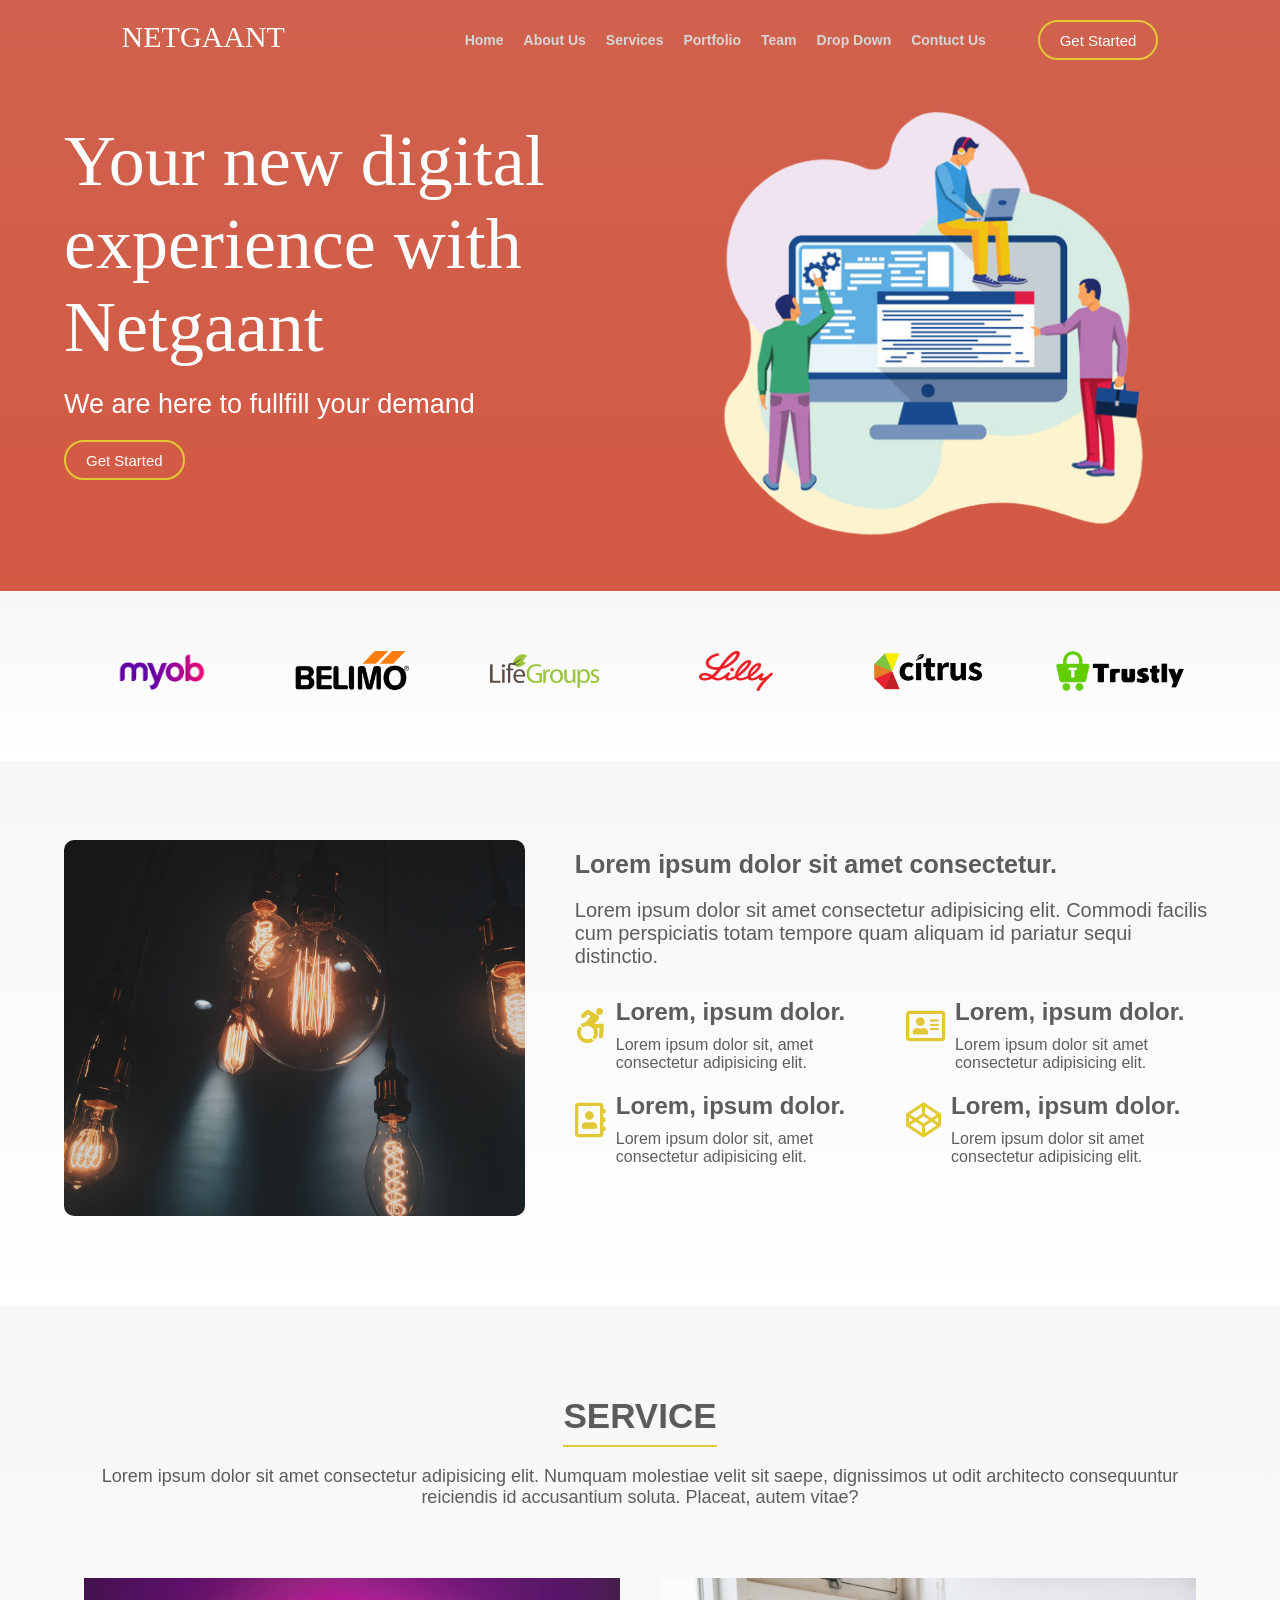
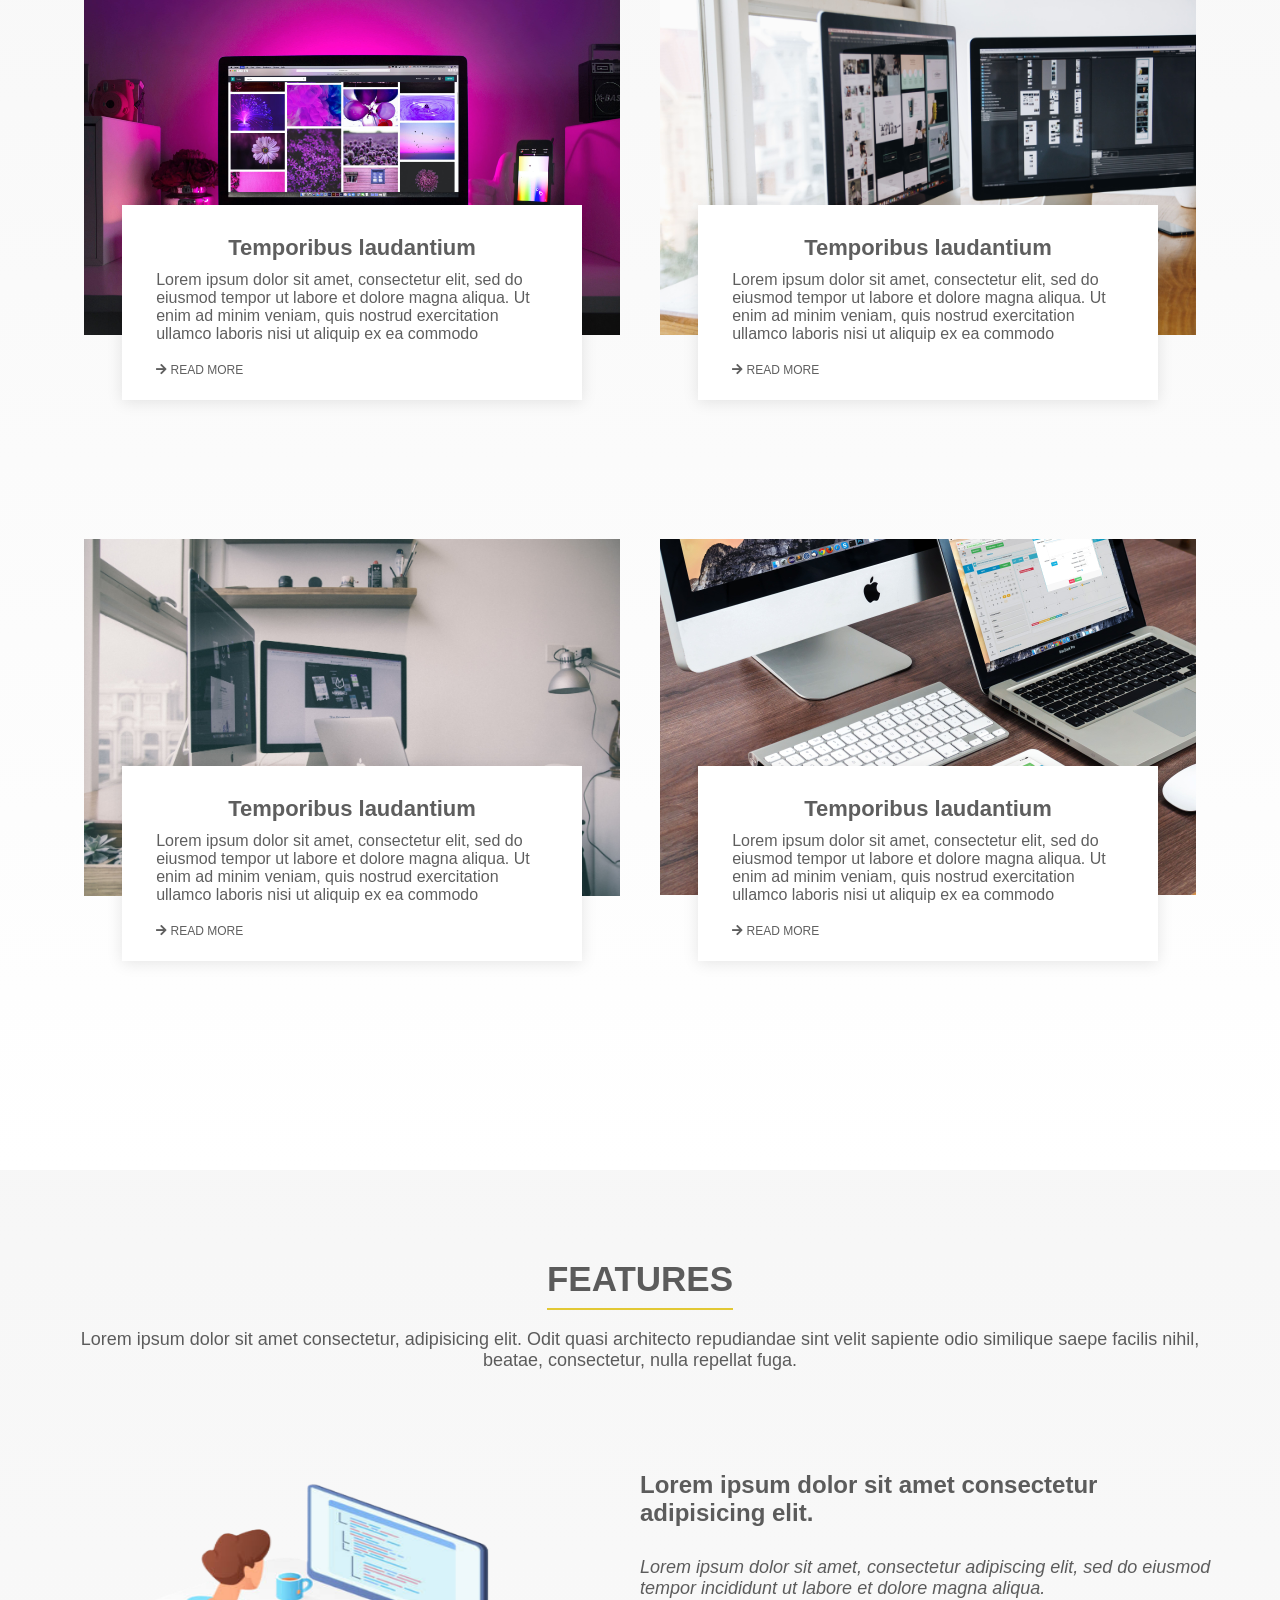
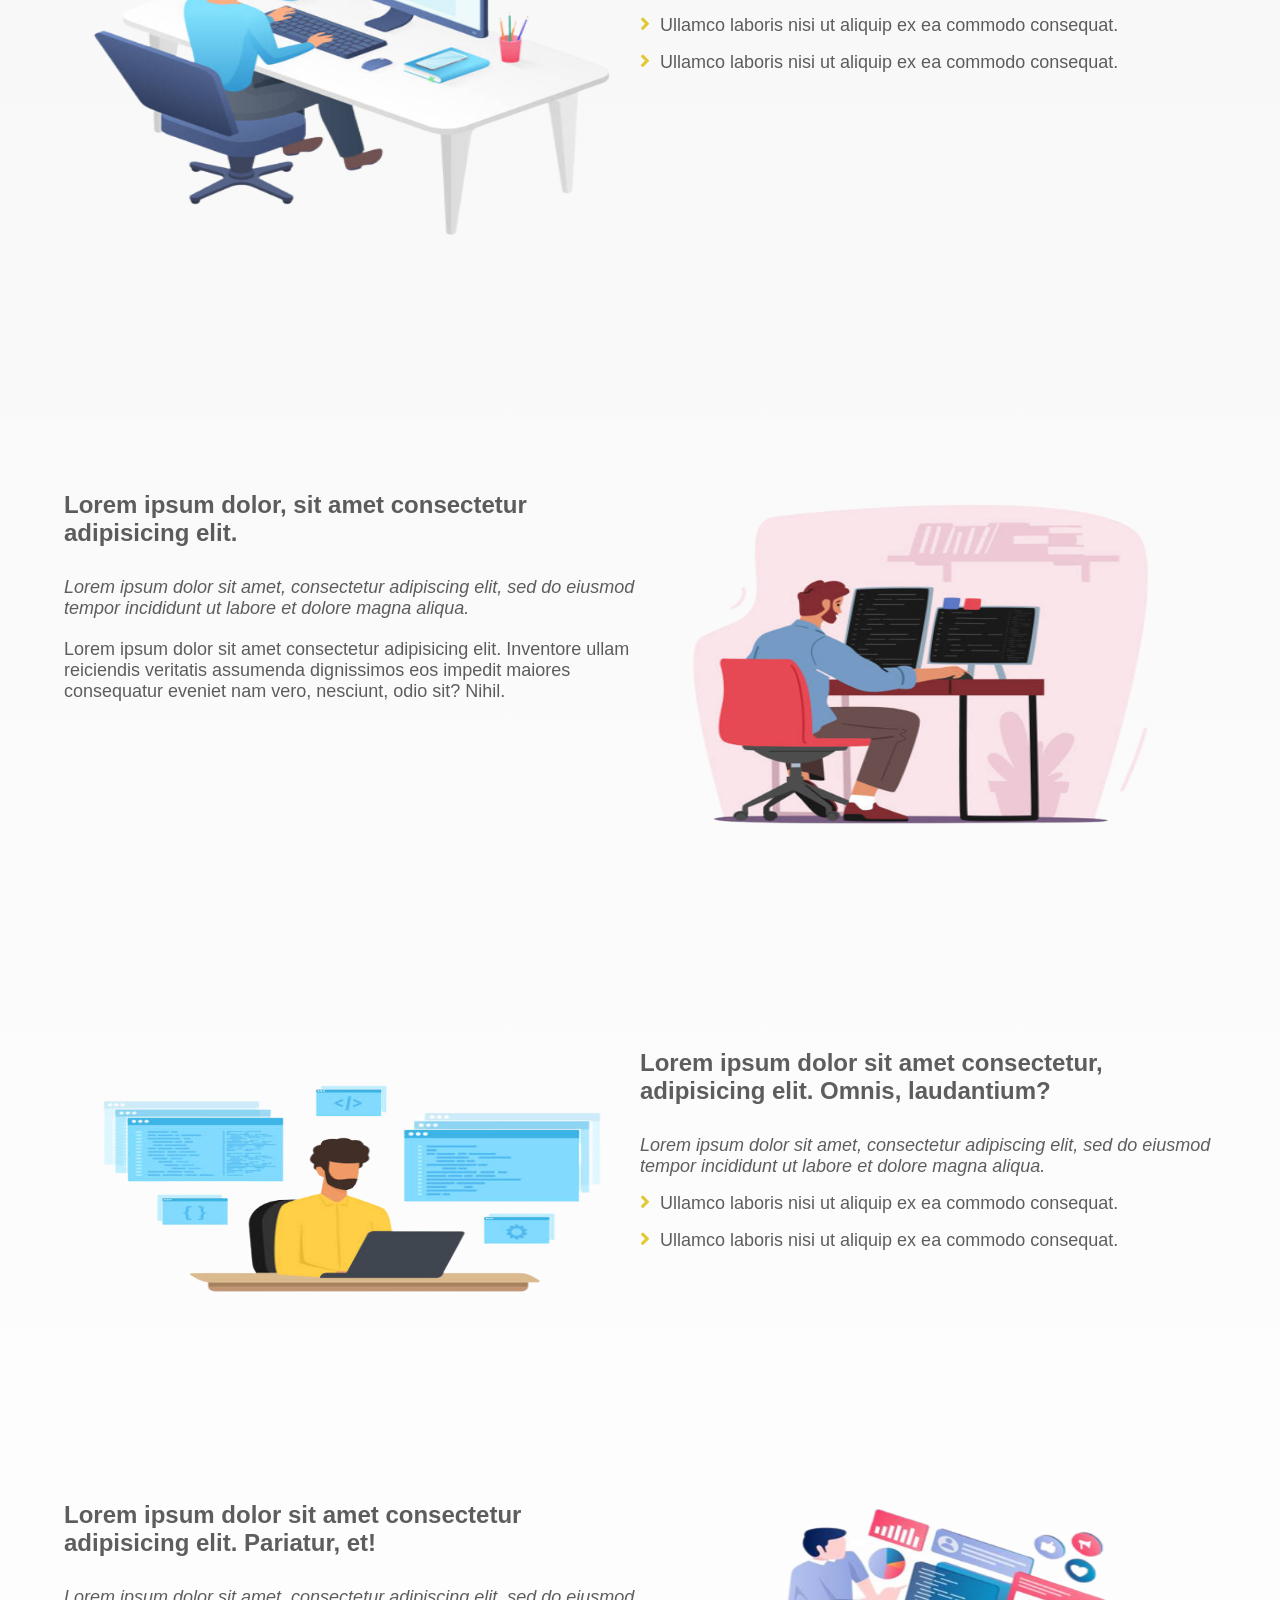
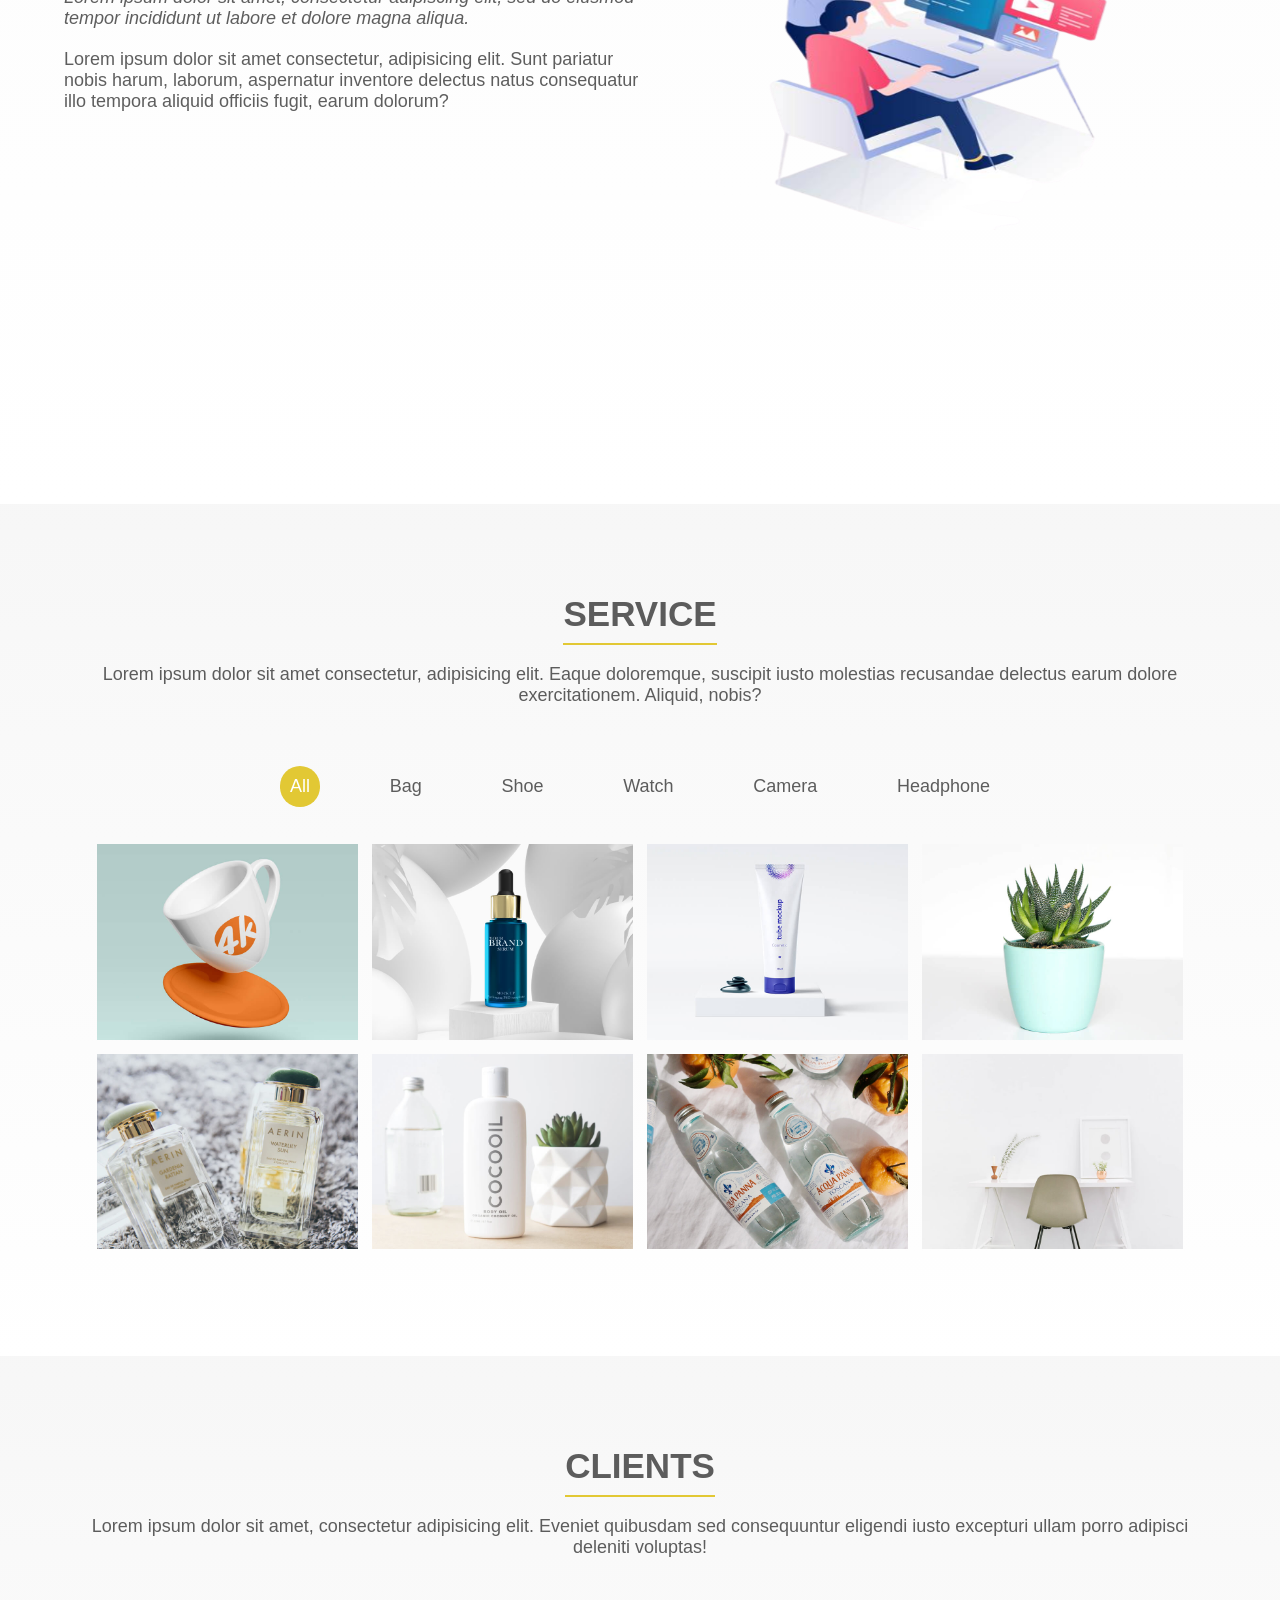
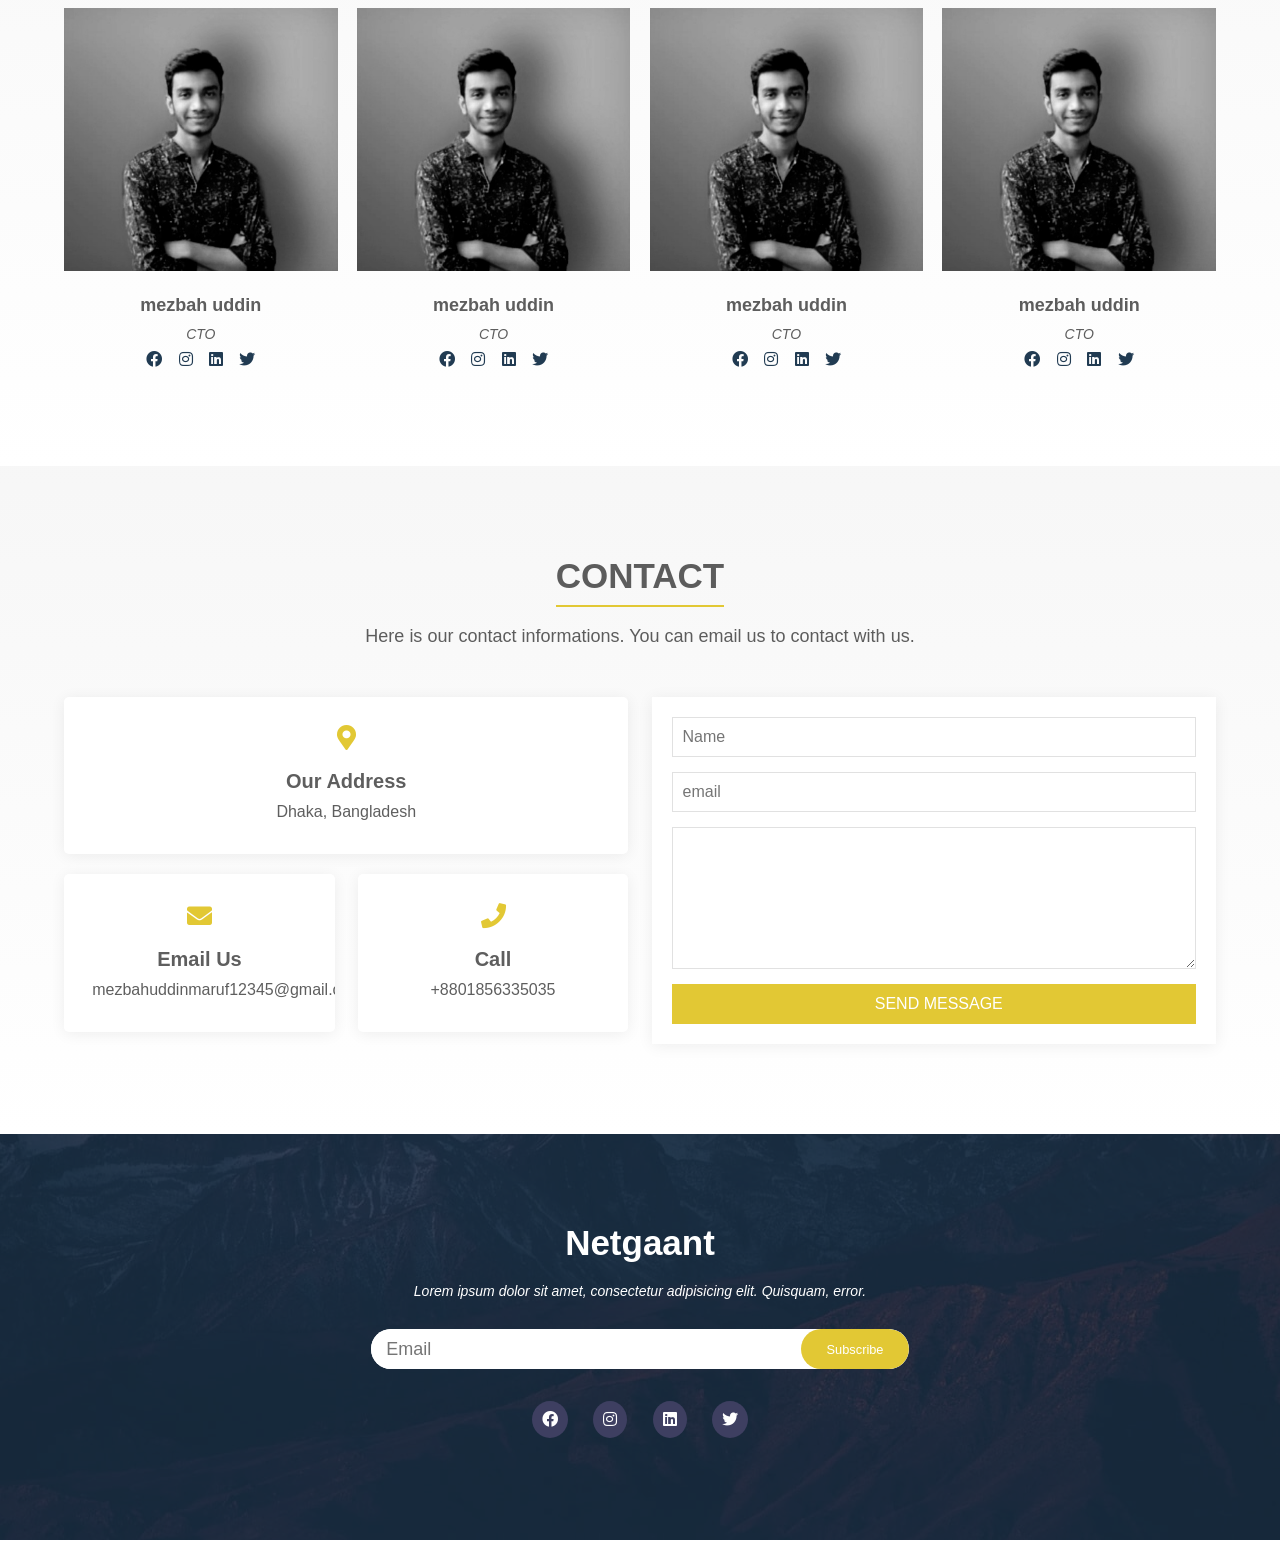
==== home.html @ e4c05e37 "Add files via upload" ====
<!DOCTYPE html>
<html lang="en">
<head>
    <meta charset="UTF-8">
    <meta http-equiv="X-UA-Compatible" content="IE=edge">
    <meta name="viewport" content="width=device-width, initial-scale=1.0">
    <title>Green Gallery</title>
    <link rel="shortcut icon" href="img/favicon.jpg" type="image/x-icon">
    <link rel="stylesheet" href="style.css">
    <link rel="stylesheet" href="css/fontowesome/all.min.css">
    <link rel="stylesheet" href="aos/aos.css">
</head>
<body>
    <!-- scroll top -->
    <a href="#header_section">
        <div class="scroll_top">
            <i class="fas fa-arrow-up"></i>
        </div>
    </a>




    <!-- header section  -->
    <section class="header_section" id="header_section">


            <!-- navbar -->
    <div class="navbar" id="navbar" data-aos="fade-down">
        <div class="logo_box">
            <span class="logo">NETGAANT</span>
        </div>
        <div class="menu_box">
            <ul class="menu">
                <li class="menu_item"> <a class="item_a" href="#header_section">Home </a> </li>
                <li class="menu_item"> <a class="item_a" href="#explain_section">About Us </a> </li>
                <li class="menu_item"> <a class="item_a" href="#service_section">Services </a> </li>
                <li class="menu_item"> <a class="item_a" href="#portfolio_section">Portfolio </a> </li>
                <li class="menu_item"> <a class="item_a" href="#team_section">Team </a> </li>
                <li class="menu_item"> <a class="item_a" href="#">Drop Down </a> </li>
                <li class="menu_item"> <a class="item_a" href="#contact_section">Contuct Us </a> </li>
            </ul>
        </div>
        <div class="button_box">
            <button class="menu_button" type="submit">
                <span>Get Started</span>
            </button>
        </div>
        <div class="toggle_btn">
            <i class="fas fa-align-justify"></i>
        </div>
    </div>  

    <!-- toggle model -->
    <div class="toggle_model">
        <div class="toggle_cross"><i class="fas fa-times"></i></div>
        <div class="toggle_box">
            <ul class="toggle_menu">
                <li class="menu_item"> <a href="#header_section">Home </a> </li>
                <li class="menu_item"> <a href="#explain_section">About Us </a> </li>
                <li class="menu_item"> <a href="#service_section">Services </a> </li>
                <li class="menu_item"> <a href="#features_section">Portfolio </a> </li>
                <li class="menu_item"> <a href="#team_section">Team </a> </li>
                <li class="menu_item"> <a href="#">Drop Down </a> </li>
                <li class="menu_item"> <a href="#contact_section">Contuct Us </a> </li>
                <li class="menu_item">
                    <div class="button_box">
                    <button class="menu_button" type="submit">
                        <span>Get Started</span>
                    </button>
                </li>
                
            </ul>
        </div>
    </div>

        
        
        
        <div class="media_header_img header_child">
            <img src="img/hero-img.png" alt="hero-img" class="header_img">
        </div>
        <div class="header_1st header_child"  data-aos="fade-up-right">
            <div class="main_header">
                <span>Your new digital experience with Netgaant</span>
            </div>
            <div class="header_title">
                <span>We are here to fullfill your demand</span>
            </div>
            <button class="menu_button" type="submit">
                <span>Get Started</span>
            </button>
        </div>
        <div class="header_2nd header_child" data-aos="zoom-in-left">
            <img src="img/hero-img.png" alt="hero-img" class="header_2nd_img">
        </div>
    </section>

    <!-- company section -->
    <section class="company_list" id="company_list">
        <div class="company">
            <img src="img/clients/client-1.png" alt="company">
        </div>
        <div class="company">
            <img src="img/clients/client-2.png" alt="company">
        </div>
        <div class="company">
            <img src="img/clients/client-3.png" alt="company">
        </div>
        <div class="company">
            <img src="img/clients/client-4.png" alt="company">
        </div>
        <div class="company">
            <img src="img/clients/client-5.png" alt="company">
        </div>
        <div class="company">
            <img src="img/clients/client-6.png" alt="company">
        </div>
    </section>

    <!-- explainetion section -->
    <section class="explain_section" id="explain_section">
        <div class="explain_1st" data-aos="fade-up-right">
            <div class="explain_img">
            </div>
        </div>
        <div class="explain_2nd" data-aos="fade-up-left">
                <div>
                    <p class="header">Lorem ipsum dolor sit amet consectetur.</p>
                    <p class="title">Lorem ipsum dolor sit amet consectetur adipisicing elit. Commodi facilis cum perspiciatis totam tempore quam aliquam id pariatur sequi distinctio.</p>
                </div>
                <div>
                    <div class="explain_box">
                        <div class="explain_box_list">
                            <div class="explain_icon"><i class="fab fa-accessible-icon"></i></div>
                            <div>
                                <h2>Lorem, ipsum dolor.</h2>
                                <span>Lorem ipsum dolor sit, amet consectetur adipisicing elit.</span>
                            </div>
                        </div>
                        <div class="explain_box_list">
                            <div class="explain_icon"><i class="far fa-address-card"></i></div>
                            <div>
                                <h2>Lorem, ipsum dolor.</h2>
                                <span>Lorem ipsum dolor sit amet consectetur adipisicing elit.</span>
                            </div>
                        </div>
                        <div class="explain_box_list">
                            <div class="explain_icon"><i class="far fa-address-book"></i></div>
                            <div>
                                <h2>Lorem, ipsum dolor.</h2>
                                <span>Lorem ipsum dolor sit, amet consectetur adipisicing elit.</span>
                            </div>
                        </div>
                        <div class="explain_box_list">
                            <div class="explain_icon"><i class="fab fa-codepen"></i></div>
                            <div>
                                <h2>Lorem, ipsum dolor.</h2>
                                <span>Lorem ipsum dolor sit amet consectetur adipisicing elit.</span>
                            </div>
                        </div>
                    </div>
                </div>
        </div>
    </section>

    <!-- service -->
    <section class="service_section" id="service_section">
        <div class="service_description" data-aos="fade-up">
            <p class="service_header"><span class="s">SERVICE</span></p>
            <p class="service_sub_title">Lorem ipsum dolor sit amet consectetur adipisicing elit. Numquam molestiae velit sit saepe, dignissimos ut odit architecto consequuntur reiciendis id accusantium soluta. Placeat, autem vitae?</p>
        </div>
        <div class="service_boxes">
                <div class="service_box animation_left" data-aos="fade-up">
                    <figure>
                        <img src="img/services-1.jpg" alt="">
                    </figure>
                    <div class="sub_box">
                        <p class="sub_box_header">Temporibus laudantium</p>
                        <p class="sub_box_title">Lorem ipsum dolor sit amet, consectetur elit, sed do eiusmod tempor ut labore et dolore magna aliqua. Ut enim ad minim veniam, quis nostrud exercitation ullamco laboris nisi ut aliquip ex ea commodo</p>
                        <a href="#" class="read_more"> <i class="fas fa-arrow-right"></i> READ MORE</a>
                    </div>                    
                </div>
                <div class="service_box" data-aos="fade-up">
                    <figure>
                        <img src="img/services-2.jpg" alt="">
                    </figure>
                    <div class="sub_box">
                        <p class="sub_box_header">Temporibus laudantium</p>
                        <p class="sub_box_title">Lorem ipsum dolor sit amet, consectetur elit, sed do eiusmod tempor ut labore et dolore magna aliqua. Ut enim ad minim veniam, quis nostrud exercitation ullamco laboris nisi ut aliquip ex ea commodo</p>
                        <a href="#" class="read_more"> <i class="fas fa-arrow-right"></i> READ MORE</a>
                    </div>                    
                </div>
                <div class="service_box" data-aos="fade-up">
                    <figure>
                        <img src="img/services-3.jpg" alt="">
                    </figure>
                    <div class="sub_box">
                        <p class="sub_box_header">Temporibus laudantium</p>
                        <p class="sub_box_title">Lorem ipsum dolor sit amet, consectetur elit, sed do eiusmod tempor ut labore et dolore magna aliqua. Ut enim ad minim veniam, quis nostrud exercitation ullamco laboris nisi ut aliquip ex ea commodo</p>
                        <a href="#" class="read_more"> <i class="fas fa-arrow-right"></i> READ MORE</a>
                    </div>                    
                </div>
                <div class="service_box" data-aos="fade-up">
                    <figure>
                        <img src="img/services-4.jpg" alt="">
                    </figure>
                    <div class="sub_box">
                        <p class="sub_box_header">Temporibus laudantium</p>
                        <p class="sub_box_title">Lorem ipsum dolor sit amet, consectetur elit, sed do eiusmod tempor ut labore et dolore magna aliqua. Ut enim ad minim veniam, quis nostrud exercitation ullamco laboris nisi ut aliquip ex ea commodo</p>
                        <a href="#" class="read_more"> <i class="fas fa-arrow-right"></i> READ MORE</a>
                    </div>                    
                </div>
        </div>
    </section>

    <!-- Features section -->
    <section class="features_section" id="features_section" >
        <div class="features_description" data-aos="fade-up">
            <p class="features_header"><span class="s">FEATURES</span></p>
            <p class="features_sub_title">Lorem ipsum dolor sit amet consectetur, adipisicing elit. Odit quasi architecto repudiandae sint velit sapiente odio similique saepe facilis nihil, beatae, consectetur, nulla repellat fuga.</p>
        </div>

        <div class="features_box fb1" data-aos="zoom-in-up">
            <div class="media_feature_img">
                <img src="img/features-3.jpg" alt="">
            </div>
            <div class="feature_img">
                <img src="img/features-1.jpg" alt="">
            </div>
            <div class="feature_description">
                <h2 class="header">Lorem ipsum dolor sit amet consectetur adipisicing elit.
                </h2>
                <i class="italic">Lorem ipsum dolor sit amet, consectetur adipiscing elit, sed do eiusmod tempor incididunt ut labore et dolore magna aliqua.</i>
                <ul>
                    <li> <i class="fas fa-angle-right"></i> Ullamco laboris nisi ut aliquip ex ea commodo consequat.
                    </li>
                    <li> <i class="fas fa-angle-right"></i> Ullamco laboris nisi ut aliquip ex ea commodo consequat.
                    </li>
                </ul>
            </div>
        </div>
        <div class="features_box fb2" data-aos="zoom-in-up">
            <div class="media_feature_img">
                <img src="img/features-2.jpg" alt="">
            </div>
            <div class="feature_description">
                <h2 class="header">Lorem ipsum dolor, sit amet consectetur adipisicing elit.
                </h2>
                <i class="italic">Lorem ipsum dolor sit amet, consectetur adipiscing elit, sed do eiusmod tempor incididunt ut labore et dolore magna aliqua.</i>
                <p>Lorem ipsum dolor sit amet consectetur adipisicing elit. Inventore ullam reiciendis veritatis assumenda dignissimos eos impedit maiores consequatur eveniet nam vero, nesciunt, odio sit? Nihil.</p>
            </div>
            <div class="feature_img">
                <img src="img/features-2.jpg" alt="">
            </div>
        </div>
        <div class="features_box fb1" data-aos="zoom-in-up">
            <div class="media_feature_img">
                <img src="img/features-3.jpg" alt="">
            </div>
            <div class="feature_img">
                <img src="img/features-3.jpg" alt="">
            </div>
            <div class="feature_description">
                <h2 class="header">Lorem ipsum dolor sit amet consectetur, adipisicing elit. Omnis, laudantium?
                </h2>
                <i class="italic">Lorem ipsum dolor sit amet, consectetur adipiscing elit, sed do eiusmod tempor incididunt ut labore et dolore magna aliqua.</i>
                <ul>
                    <li> <i class="fas fa-angle-right"></i> Ullamco laboris nisi ut aliquip ex ea commodo consequat.
                    </li>
                    <li> <i class="fas fa-angle-right"></i> Ullamco laboris nisi ut aliquip ex ea commodo consequat.
                    </li>
                </ul>
            </div>
        </div>
        <div class="features_box fb2" data-aos="zoom-in-up">
            <div class="media_feature_img">
                <img src="img/features-4.jpg" alt="">
            </div>
            <div class="feature_description">
                <h2 class="header">Lorem ipsum dolor sit amet consectetur adipisicing elit. Pariatur, et!
                </h2>
                <i class="italic">Lorem ipsum dolor sit amet, consectetur adipiscing elit, sed do eiusmod tempor incididunt ut labore et dolore magna aliqua.</i>
                <p>Lorem ipsum dolor sit amet consectetur, adipisicing elit. Sunt pariatur nobis harum, laborum, aspernatur inventore delectus natus consequatur illo tempora aliquid officiis fugit, earum dolorum?
                </p>
            </div>
            <div class="feature_img">
                <img src="img/features-4.jpg" alt="">
            </div>
        </div>

    </section>

<section class="portfolio_section"  id="portfolio_section">

    <div class="portfolio_description" data-aos="zoom-out-up">
        <p class="portfolio_header"><span class="s">SERVICE</span></p>
        <p class="portfolio_sub_title">Lorem ipsum dolor sit amet consectetur, adipisicing elit. Eaque doloremque, suscipit iusto molestias recusandae delectus earum dolore exercitationem. Aliquid, nobis?</p>
    </div>
        <!-- gellary -->
        <div class="wrapper">
            <!-- filter Items -->
            <nav>
              <div class="items">
                <span class="item active" data-name="all">All</span>
                <span class="item" data-name="bag">Bag</span>
                <span class="item" data-name="shoe">Shoe</span>
                <span class="item" data-name="watch">Watch</span>
                <span class="item" data-name="camera">Camera</span>
                <span class="item" data-name="headphone">Headphone</span>
              </div>
            </nav>
            <!-- filter Images -->
            <div class="gallery">
              <div class="image" data-aos="fade-up" data-name="bag"><span><img src="img/portfolio/portfolio-1.jpg" alt=""></span></div>
              <div class="image" data-aos="fade-up" data-name="headphone"><span><img src="img/portfolio/portfolio-2.jpg" alt=""></span></div>
              <div class="image" data-aos="fade-up" data-name="camera"><span><img src="img/portfolio/portfolio-3.jpg" alt=""></span></div>
              <div class="image" data-aos="fade-up" data-name="shoe"><span><img src="img/portfolio/portfolio-4.jpg" alt=""></span></div>
              <div class="image" data-aos="fade-up" data-name="headphone"><span><img src="img/portfolio/portfolio-5.jpg" alt=""></span></div>
              <div class="image" data-aos="fade-up" data-name="watch"><span><img src="img/portfolio/portfolio-6.jpg" alt=""></span></div>
              <div class="image" data-aos="fade-up" data-name="shoe"><span><img src="img/portfolio/portfolio-7.jpg" alt=""></span></div>
              <div class="image" data-aos="fade-up" data-name="camera"><span><img src="img/portfolio/portfolio-8.jpg" alt=""></span></div>
            </div>
          </div>
          <!--img preview box -->
          <div class="preview-box">
            <div class="details">
              <span class="title">Image Category: <p></p></span>
              <span class="icon fas fa-times"></span>
            </div>
            <div class="image-box"><img src="" alt=""></div>
          </div>
          <div class="shadow"></div>
    
</section>

<!-- clint section -->
<section class="team_section" id="team_section">
    <div class="team_description" data-aos="fade-up">
        <p class="team_header"><span class="s">CLIENTS</span></p>
        <p class="team_sub_title">Lorem ipsum dolor sit amet, consectetur adipisicing elit. Eveniet quibusdam sed consequuntur eligendi iusto excepturi ullam porro adipisci deleniti voluptas!</p>
    </div>

    <div class="team_box">
        <div class="team" data-aos="fade-up">
            <div class="team_img">
                <img src="img/team/team-1.jpg" alt="">
            </div>
            <div class="team_details">
                <p class="team_name"><b>mezbah uddin</b></p>
                <p class="team_post">CTO</p>
                <div class="team_iconbox">
                    <span class="team_icons"><a href="http://"><i class="fab fa-facebook"></i></a></span>
                    <span class="team_icons"><a href="http://"><i class="fab fa-instagram"></i></a></span>
                    <span class="team_icons"><a href="http://"><i class="fab fa-linkedin"></i></a></span>
                    <span class="team_icons"><a href="http://"><i class="fab fa-twitter"></i></a></span>
                </div>
            </div>
        </div>
        <div class="team" data-aos="fade-up">
            <div class="team_img">
                <img src="img/team/team-1.jpg" alt="">
            </div>
            <div class="team_details">
                <p class="team_name"><b>mezbah uddin</b></p>
                <p class="team_post">CTO</p>
                <div class="team_iconbox">
                    <span class="team_icons"><a href="http://"><i class="fab fa-facebook"></i></a></span>
                    <span class="team_icons"><a href="http://"><i class="fab fa-instagram"></i></a></span>
                    <span class="team_icons"><a href="http://"><i class="fab fa-linkedin"></i></a></span>
                    <span class="team_icons"><a href="http://"><i class="fab fa-twitter"></i></a></span>
                </div>
            </div>
        </div>
        <div class="team" data-aos="fade-up">
            <div class="team_img">
                <img src="img/team/team-1.jpg" alt="">
            </div>
            <div class="team_details">
                <p class="team_name"><b>mezbah uddin</b></p>
                <p class="team_post">CTO</p>
                <div class="team_iconbox">
                    <span class="team_icons"><a href="http://"><i class="fab fa-facebook"></i></a></span>
                    <span class="team_icons"><a href="http://"><i class="fab fa-instagram"></i></a></span>
                    <span class="team_icons"><a href="http://"><i class="fab fa-linkedin"></i></a></span>
                    <span class="team_icons"><a href="http://"><i class="fab fa-twitter"></i></a></span>
                </div>
            </div>
        </div>
        <div class="team" data-aos="fade-up">
            <div class="team_img">
                <img src="img/team/team-1.jpg" alt="">
            </div>
            <div class="team_details">
                <p class="team_name"><b>mezbah uddin</b></p>
                <p class="team_post">CTO</p>
                <div class="team_iconbox">
                    <span class="team_icons"><a href="http://"><i class="fab fa-facebook"></i></a></span>
                    <span class="team_icons"><a href="http://"><i class="fab fa-instagram"></i></a></span>
                    <span class="team_icons"><a href="http://"><i class="fab fa-linkedin"></i></a></span>
                    <span class="team_icons"><a href="http://"><i class="fab fa-twitter"></i></a></span>
                </div>
            </div>
        </div>
    </div>

</section>


<!-- contact section -->
<section class="contact_section" id="contact_section">
    <div class="contact_description" data-aos="fade-up">
        <p class="contact_header"><span class="s">CONTACT</span></p>
        <p class="contact_sub_title">Here is our contact informations. You can email us to contact with us.</p>
    </div>

    <div class="contact_details" data-aos="fade-up">
        <div class="contact_information_box">
            <div class="box_1st box">
                <i class="box_icon fas fa-map-marker-alt"></i>
                <h3>Our Address</h3>
                <p>Dhaka, Bangladesh</p>
            </div>
            <div class="boxes_2nd">
                <div class="box box_of_2nd">
                    <i class="box_icon fas fa-envelope"></i>
                    <h3>Email Us</h3>
                    <p>mezbahuddinmaruf12345@gmail.com</p>

                </div>
                <div class="box box_of_2nd">
                    <i class="box_icon fas fa-phone"></i>
                    <h3>Call</h3>
                    <p>+8801856335035</p>
                </div>
            </div>
        </div>

        <!-- form -->
        <div class="contact_form_box">
           <form action="" method="post">
            <div class="input_name input">
                <!-- <i class="fa fa-user"></i> -->
                <input type="text" name="name" id="name" placeholder="Name">
            </div>
            <div class="input_email input">
                <!-- <i class="fa fa-envelope"></i> -->
                <input type="email" name="email" id="email" placeholder="email">
            </div>
            <div class="input_name input">
                <!-- <i class="fa fa-pen"></i> -->
                <textarea name="message" id="massage" cols="30" rows="7"></textarea>
            </div>
            <div class="input_submit input">
                <input type="submit" class="submit" value="SEND MESSAGE">
            </div>
           </form>
        </div>
    </div>

</section>

<!-- footer section -->
<section class="footer_section">
<div class="footer_gap footer_child"></div>
<div class="footer_description footer_child">
    
    <h1 class="footer_header">Netgaant</h1>
    <p class="sub_header"><i>Lorem ipsum dolor sit amet, consectetur adipisicing elit. Quisquam, error.</i></p>
    <div class="subscription_box">
            <input type="email" class="email" name="" id="" placeholder="Email">
            <input type="submit" class="subscribe" value="Subscribe">
    </div>
    <div class="iconbox">
        <span class="icons"><a href="http://"><i class="fab fa-facebook"></i></a></span>
        <span class="icons"><a href="http://"><i class="fab fa-instagram"></i></a></span>
        <span class="icons"><a href="http://"><i class="fab fa-linkedin"></i></a></span>
        <span class="icons"><a href="http://"><i class="fab fa-twitter"></i></a></span>
    </div>

</div>
<div class="footer_gap footer_child"></div>

</section>


    <script src="js/script.js"></script>
    <script src="aos/aos.js"></script>
</body>
</html>
---- style.css ----
*{
    margin: 0;
    padding: 0;
    box-sizing: border-box;
    scroll-behavior: smooth;
}
body{
    font-family: sans-serif;
    
}


section{
    background: linear-gradient(rgba(216, 216, 216, 0.212), rgba(255, 255, 255, 0.123));
    padding: 0 5% 0 5%;
    overflow: hidden;
}
button{
  cursor: pointer;
}

/* scroll top */
.scroll_top{
    background-color: hsl(208, 43%, 23%);
    border-radius: 50px;
    display: inline-block;
    height: 30px;
    width: 30px;
    color: white;
    text-align: center;
    padding: 5px;
    position: fixed;
    bottom: 3%;
    right: 3%;
    display: none;
    z-index: 3444;
}
.scroll_top.show{
    display: block;
}


ul li{
    list-style: none;
}

/* navbar */

.navbar{
    background-color: #cd422900;
    height: 80px;
    width: 100%;
    color: #fff;
    display: flex;
    flex-wrap: wrap;
    padding: 0 5% 0 5%;
    overflow: hidden;
    z-index: 1000;
    flex-wrap: wrap;
    justify-content: space-between;
    transition-duration: 0.5s;
    
}

/* .navbar.fixed{
    width: 100%;
    position: fixed;
    top: 0;
    left: 0;
    background-color: #cb6755;
    transition-duration: 0.5s;
} */


.navbar .logo_box{
    text-align: left;
    padding: 20px 0px;
    font-size: 30px;
    font-family: fantasy;

}
.menu_box{
    margin-left: auto;
}
.menu{
    display: flex;
    flex-wrap: wrap;
    list-style: none;
    margin-top: 30px;
    
}

.menu .menu_item .item_a{
    color: rgb(214, 214, 214);
    text-decoration: none;
    margin-left: 20px;
    line-height: 20px;
    cursor: pointer;
    padding-bottom: 3px;
    position: relative;
    font-size: 14px;
    font-weight: 600;
}

.menu .menu_item .item_a::before{
    content: "";
    position: absolute;
    bottom: 0;
    left: 0;
    width: 0;
    height: 100%;
     
    border-bottom: 2px solid white;

}

.menu .menu_item .item_a:hover::before{
    width: 100%;
    height: 100%;
    transition: all .3s ease;
}

.button_box{
    margin-left: 5%;
    padding-top: 20px;
}

.menu_button{
    border: 2px solid #e2c834;
    background-color: rgba(255, 255, 255, 0);
    color: white;
    border-radius: 50px;
    font-size: 15px;
    height: 40px;
    padding: 10px 20px 10px 20px;
    position: relative;
    overflow: hidden;
    transition-duration: 0.5s;
}

.toggle_btn{
  display: none;
}
.toggle_model{
  display: none;
}

/* animation of menu button */
.menu_button::before{
    content: "";
    position: absolute;
    top: 0;
    left: 50%;
    height: 100%;
    width: 0;
    background-color: #e2c8345d;
    z-index: 5;
    transition-duration: 0.5s;
}
/* animation of menu button */
.menu_button::after{
    content: "";
    position: absolute;
    bottom: 0;
    right: 50%;
    height: 100%;
    width: 0;
    background-color: #e2c8345d;
    z-index: 5;
    transition-duration: 0.5s;
}

/* hover animation of menu button */
.menu_button:hover::before,
.menu_button:hover::after
{
    width: 100%;
    transition: all 1s ease;
    z-index: 5;
    
}
.menu_button span{
    z-index: 5;
}


/* /header section */
.header_section{
    width: 100%;
    background-color:#cd4229;
    display: flex;
    flex-wrap: wrap;
}

.header_section .header_1st{
    height: 100%;
    width: 50%;
    padding-bottom: 20px;
}
.header_section .header_2nd{
    height: 100%;
    width: 50%;
    display: flex;
    justify-content: center;
}
.header_section .header_2nd img{
  width: 80%;
  margin-bottom: 50px;
  position:relative;
  -webkit-animation:glide 1.5s ease-in-out alternate infinite;
}

@-webkit-keyframes glide  {
  from {
     left:0px;
     top:0px;
  }
  
  to {
     left:0px;
     top:20px;
  }

}




.header_section .media_header_img{
  display: none;
}

.header_1st:first-child{
    margin-top: 14%;
}
.header_1st:nth-child(2){
    margin-top: 30px;
}
.header_1st button{
    margin-top: 20px;
}

.header_1st .main_header{
    margin-top: 5%;
    font-size: 450%;
    color: white;
    font-family: 'Times New Roman', Times, serif;
    font-weight: 100;
    margin: 40px 0 20px 0;

}
.header_1st .header_title{
    font-size: 27px;
    color: white;
    font-weight: 500;

}


/* company section */
.company_list{
    display: flex;
    flex-wrap: wrap;
    padding-top: 40px;
    padding-bottom: 30px;
    width: 100%;
    
}

.company_list div{
    width: calc(100% / 6);
    text-align: center;
    height: 60px;
    display: inline-block;
    margin: 20px 0;
}

.company_list div img{
    height: 40px;
    transition: .8s ease;
    
}
.company_list div img:hover{
    transform: scale(1.2);
    transition: .8s ease;
}

/* explainetion section */
.explain_section{
    display: flex;
    flex-wrap: wrap;
    width: 100%;
    padding-top: 7%;
    padding-bottom: 7%;
}

.explain_section .explain_1st{
    /* height: 500px; */
    width: calc(200% / 5);
    max-height: 600px;
    overflow: hidden;
    margin-top: -10px;
    border-radius: 10px;
    background: url(/img/about.jpg);
    background-position-x: center;
    background-size: cover;
    background-repeat: no-repeat;
    background-position: center;
}
.explain_1st img{
    display: flex;
}

.explain_section .explain_2nd{
    height: 100%;
    width: calc(300% / 5);
    padding: 0 0 0 50px;
    color: rgba(0, 0, 0, 0.63);
    font-weight: 400;
    
}

.explain_2nd .header{
    font-size: 25px;
    font-weight: 600;
    margin-bottom: 20px;
}
.explain_2nd .header:hover{
    color: #E2C834;
}
.explain_2nd .title{
    font-size: 20px;
}

.explain_2nd .explain_box{
    display: flex;
    flex-wrap: wrap;
    margin: 30px 0 30px 0;
    justify-content: space-between;
}
.explain_2nd .explain_box_list{
    width: calc(145% / 3);
    margin-bottom: 20px;
    display: flex;
}
.explain_2nd .explain_box_list i{
    font-size: 35px;
    padding: 10px 10px 0 0px;
    color: #E2C834;

}
.explain_2nd .explain_box_list h2{
    margin-bottom: 10px;
}

.explain_2nd .explain_box_list h2:hover{
    color: #E2C834;
}



/* service section */
.service_section{
    padding-top: 7%;
    padding-bottom: 7%;
    text-align: center;
    color: rgba(0, 0, 0, 0.63);
}
.service_section .service_header .s{
    font-size: 35px;
    font-weight: 700;
    padding-bottom: 10px;
    border-bottom: 2px solid #E2C834;
}
.service_section .service_sub_title{
    padding-top: 30px;
    padding-bottom: 50px;
    font-size: 18px;
   font-weight: 300;
}



.service_section .service_boxes{
    display: flex;
    flex-wrap: wrap;
}

.service_section .service_boxes .service_box{
    height: auto;
    width: calc(100% / 2);
    padding: 20px 20px 0 20px;
    text-align: center;
    position: relative;
    display: block;
    margin-bottom: 180px;
}
.service_section .service_boxes .service_box figure{
    display: inline-block;
    overflow: hidden;
}

.service_section .service_boxes .service_box:hover img{
    transform: scale(1.2);
    transition: all .5s ease-in-out;
}

.service_section .service_boxes .service_box img{
    width: 100%;
    height: auto;
    display: block;
    transform: scale(1);
    transition: all .5s ease-in-out;
    z-index: 5;
}

.service_box .sub_box{
    background-color: white;
    width: 80%;
    box-shadow: 0px 2px 15px rgba(0, 0, 0, 0.1);
    padding: 4% 6%;
    display: inline-block;
    margin: -20%;
    border-top: 7px solid #e2c83400;
    transition: all .3s ease-in-out;
    z-index: 900;
    position: absolute;
    top: 95%;
    left: 30%;
    margin-bottom: 50px;
    


}

.service_box .sub_box:hover{
    border-top: 7px solid #E2C834;
    transition: all .3s ease-in-out;

}

.service_box .sub_box:hover .sub_box_header{
    color: #E2C834;
}

.service_box .sub_box .sub_box_header{
    font-size: 22px;
    font-weight: 600;
    margin-bottom: 10px;
    transition: all .3s ease;
}

.service_box .sub_box .sub_box_title{
    text-align: left;
    font-size: 16px;
    font-weight: 100;
}

.service_box .sub_box .read_more{
    text-align: left;
    display: block;
    color: rgba(0, 0, 0, 0.63);
    margin-top: 20px;
    text-decoration: none;
    font-size: 12px;
}



/* features section */ 
.features_section{
    text-align: center;
    padding-top: 7%;
    padding-bottom: 7%;
    color: rgba(0, 0, 0, 0.63);
}


.features_section .features_header .s{
    font-size: 35px;
    font-weight: 700;
    padding-bottom: 10px;
    border-bottom: 2px solid #E2C834;
}
.features_section .features_sub_title{
    padding-top: 30px;
    padding-bottom: 50px;
    font-size: 18px;
   font-weight: 300;
}

.features_section .features_box{
    display: flex;
    flex-wrap: wrap;
    margin-top: 40px;
    margin-bottom: 40px;
}

.features_section .features_box .feature_img{
    width: calc(100% / 2);
}

.features_section .features_box .feature_img{
  position:relative;
  -webkit-animation:glide 1.5s ease-in-out alternate infinite;
}

@-webkit-keyframes glide  {
  from {
     left:0px;
     top:0px;
  }
  
  to {
     left:0px;
     top:20px;
  }

}






.features_section .features_box .media_feature_img{
    display: none;
}

.features_section .features_box .media_feature_img img{
  position:relative;
  -webkit-animation:glide 1.5s ease-in-out alternate infinite;
}

@-webkit-keyframes glide  {
  from {
     left:0px;
     top:0px;
  }
  
  to {
     left:0px;
     top:20px;
  }

}

  



.features_section .features_box .feature_description{
    width: calc(100% / 2);
}
.features_section .features_box .feature_description .italic{
    font-size: 18px;
}
.features_section .features_box .feature_description p{
    font-size: 18px;
    margin-top: 20px;
}
.features_section .features_box img{
    height: 70%;
    width: 100%;
}

.features_section .features_box .feature_description{
    text-align: left;
}

.features_section .features_box .feature_description h2{
    margin: 10px 0 30px 0;
}
.features_section .fb1 .feature_description ul li{
    margin: 15px 0 0px 0;
    font-size: 18px;
}
.features_section .fb1 .feature_description ul li i{
    color: #E2C834;
    margin-right: 5px;
    font-size: 20px;
}

/* portfolio section */
.portfolio_section{
    padding-top: 7%;
    padding-bottom: 7%;
    text-align: center;
    color: rgba(0, 0, 0, 0.63);
}
.portfolio_section .portfolio_header .s{
    font-size: 35px;
    font-weight: 700;
    padding-bottom: 10px;
    border-bottom: 2px solid #E2C834;
}
.portfolio_section .portfolio_sub_title{
    padding-top: 30px;
    padding-bottom: 50px;
    font-size: 18px;
    font-weight: 300;
}

/* gellary */

.wrapper{
    margin: 10px auto;
    max-width: 1100px;
  }
  .wrapper nav{
    display: flex;
    flex-wrap: wrap;
    justify-content: center;
  }
  .wrapper .items{
    display: flex;
    flex-wrap: wrap;
    max-width: 720px;
    width: 100%;
    justify-content: space-between;
  }
  .items span{
    padding: 10px;
    font-size: 18px;
    font-weight: 500;
    cursor: pointer;
    color: rgba(0, 0, 0, 0.63);
    border-radius: 50px;
    /* transition: all 0.3s ease; */
  }
  .items span.active,
  .items span:hover{
    color: #fff;
    background: #e2c834;
  }
  
  .gallery{
    display: flex;
    flex-wrap: wrap;
    margin-top: 30px;
  }
  .gallery .image{
    width: calc(100% / 4);
    padding: 7px;
    transform: scale(1);

    
  }
  .gallery .image span{
    display: flex;
    flex-wrap: wrap;
    width: 100%;
    overflow: hidden;
  }
  .gallery .image img{
    width: 100%;
    vertical-align: middle;
    transition-duration: 0.5s;

  }
  .gallery .image:hover img{
    transform: scale(1.1);
    transition-duration: 0.5s;
  }
  .gallery .image.hide{
    display: none;
  }
  .gallery .image.show{
    animation: animate 0.4s ease;
  }
  @keyframes animate {
    0%{
      transform: scale(0.5);
    }
    100%{
      transform: scale(1);
    }
  }
  
  .preview-box{
    position: fixed;
    top: 50%;
    left: 50%;
    transform: translate(-50%, -50%) scale(0.9);
    background: #fff;
    max-width: 700px;
    width: 100%;
    z-index: 2000;
    opacity: 0;
    pointer-events: none;
    border-radius: 3px;
    padding: 0 5px 5px 5px;
    box-shadow: 0px 0px 15px rgba(0,0,0,0.2);
  }
  .preview-box.show{
    opacity: 1;
    pointer-events: auto;
    transform: translate(-50%, -50%) scale(1);
    transition: all 0.3s ease;
  }
  .preview-box .details{
    padding: 13px 15px 13px 10px;
    display: flex;
    flex-wrap: wrap;
    align-items: center;
    justify-content: space-between;
  }
  .details .title{
    display: flex;
    flex-wrap: wrap;
    font-size: 18px;
    font-weight: 400;
  }
  .details .title p{
    font-weight: 500;
    margin-left: 5px;
  }
  .details .icon{
    color: #007bff;
    font-style: 22px;
    cursor: pointer;
  }
  .preview-box .image-box{
    width: 100%;
    display: flex;
    flex-wrap: wrap;

  }
  .image-box img{
    width: 100%;
    border-radius: 0 0 3px 3px;
  }
  .shadow{
    position: fixed;
    left: 0;
    top: 0;
    height: 100%;
    width: 100%;
    z-index: 1001;
    display: none;
    background: rgba(0,0,0,0.4);
  }
  .shadow.show{
    display: block;
  }

  /* team section */
  .team_section{
    text-align: center;
    padding-top: 7%;
    padding-bottom: 7%;
    color: rgba(0, 0, 0, 0.63);
}

  .team_section .team_header .s{
    font-size: 35px;
    font-weight: 700;
    padding-bottom: 10px;
    border-bottom: 2px solid #E2C834;
}
.team_section .team_sub_title{
    padding-top: 30px;
    padding-bottom: 50px;
    font-size: 18px;
   font-weight: 300;
}
.team_box{
  display: flex;
  flex-wrap: wrap;
  justify-content: space-between;

}
.team_box .team{
  width: calc(95% / 4);
  display: inline-block;

}
.team_img img {
  width: 100%;
  margin-bottom: 20px;
}
.team_box .team_name{
  font-size: 18px;
}

.team_box .team_post{
  font-style: italic;
  font-size: 14px;
  margin-top: 10px;
}
.team_box .team_iconbox{
  display: flex;
  flex-wrap: wrap;
  justify-content: space-between;
  padding: 3% 30%;
}
.team_box a{
  color: #213B52;

}
.team_box a:hover{
  color: #E2C834;

}

/* Contact section */
.contact_section{
  padding-top: 7%;
  padding-bottom: 7%;
  text-align: center;
  color: rgba(0, 0, 0, 0.63);
}
.contact_section .contact_header .s{
  font-size: 35px;
  font-weight: 700;
  padding-bottom: 10px;
  border-bottom: 2px solid #E2C834;
}
.contact_section .contact_sub_title{
  padding-top: 30px;
  padding-bottom: 50px;
  font-size: 18px;
  font-weight: 300;
}

.contact_details{
  display: flex;
  flex-wrap: wrap;
  justify-content: space-between;

}

.contact_information_box{
  width: calc(98% / 2);
}
.contact_information_box .boxes_2nd{
  display: flex;
  flex-wrap: wrap;
  justify-content: space-between;
}
.contact_information_box .box_1st{
  width: 100%;
  margin:0 0 20px 0;
  box-shadow: 0px 2px 15px rgba(0, 0, 0, 0.1);
}
.contact_information_box .box{
  border-radius: 5px;
  background-color: rgb(255, 255, 255);
  padding: 5%;
  box-shadow: 0px 2px 15px rgba(0, 0, 0, 0.068);
}
.contact_information_box .box i{
  font-size: 25px;
  color: #E2C834;
  margin-bottom: 20px;

}
.contact_information_box .box h3{
  font-size: 20px;
  margin-bottom: 10px;
}
.contact_information_box .box p{
  font-size: 16px;
  margin-bottom: 5px;
}
.contact_information_box .box_of_2nd{
  width: 48%;
  display:inline-block;
  overflow: hidden;
}

.contact_form_box{
  box-shadow: 0px 2px 15px rgba(0, 0, 0, 0.068);
  padding: 20px;
  background-color: #fff;

}

.contact_section .contact_form_box{
  width: calc(98% / 2);
}

.contact_form_box .input{
  width: 100%;
  display: flex;
  flex-wrap: wrap;
  margin-bottom: 15px;
  
 
}

.contact_form_box .input i{
  padding: 15px;
  font-size: 20px;
  border-radius: 5px 0 0 5x;
  background-color: #0303031c;

}
.contact_form_box .input input{
  width: 100%;
  height: 40px;
  border: 1px solid rgba(0, 0, 0, 0.116);
  padding-left: 10px;
  font-size: 16px;


}
.contact_form_box .input textarea{
  width: 100%;
  border: 1px solid rgba(0, 0, 0, 0.116);
  padding-left: 10px;
  font-size: 18px;
  text-align: left;
}
 input:focus{
  border-color: blue!important;
}
.contact_form_box .input_submit{
  margin-bottom: 0!important; 
}
  
.contact_form_box .input_submit .submit{
  margin-bottom: 0!important;
  display: inline!important;
  background-color: #E2C834;
  color: #fff!important;
  border: none!important;
}
.contact_form_box .input_submit .submit:hover{
  background-color: #e2c834c2;
}

/* footer section */
.footer_section{
  padding-top: 7%;
  padding-bottom: 7%;
  text-align: center;
  color: rgba(0, 0, 0, 0.63);
  display: flex;
  flex-wrap: wrap;
  justify-content: space-between;
  background: url(/img/footer-bg.jpg) center center no-repeat;
  position: relative;
  color: #fff;
  
}
.footer_section::before {
  content: "";
  position: absolute;
  left: 0;
  right: 0;
  top: 0;
  bottom: 0;
  background: rgba(26, 46, 64, 0.842);
}
.footer_section .footer_description{
  width: calc(140% / 3);
  z-index: 5;
}
.footer_section .footer_description h1{
  font-size: 35px;
  margin-bottom: 20px;
}
.footer_section .footer_description p{
  font-size: 14px;
  font-weight: 500;
}
.subscription_box{
  width: 100%;
  display: flex;
  border-radius: 50px;
  text-align: center;
  background-color: #fff;
  overflow: hidden;
  justify-content: space-between;
  height: 40px;
  margin-top: 30px;
}
.subscription_box .email{
  border: none;
  width: 80%;
  padding-left: 15px;
  font-size: 18px;
}
.subscription_box .subscribe{
  border: none;
  border-radius: 50px;
  color: #fff;
  background-color: #E2C834;
  width: 20%;
  font-size: 80%;
}

.footer_section .iconbox{
  margin-top: 20px;
  display: flex;
  flex-wrap: wrap;
  justify-content: space-between;
  padding: 4% 30%;
}
.footer_section a{
  color: #ffffff;
  padding: 10px;
  background-color: rgb(62, 63, 97);
  border-radius: 50%;
  height: 40px;
  width: 40px;

}
.footer_section a:hover{
  background-color: #E2C834;
}





@media (max-width: 1000px) {
  .menu_box{
    display: none;
}
  .navbar .button_box{
    display: none;
  }
  .toggle_btn{
    display: inline-block;
    font-size: 30px;
    margin-top: 20px;
    transition: 0.3s;

  }
  .toggle_btn:hover{
    color: #E2C834;
    cursor: pointer;
    transition: 0.3s;
  }
  .toggle_model{
    background-color: rgba(0, 0, 0, 0.692);
    position: relative;
    align-items: center;
    margin: 0;
    height: 100%;
    position: fixed;
    top: 0;
    width: 100%;
    overflow-y: hidden;
    z-index: 3000;
    display: none;
    text-decoration: 0.4s;

  }
  .toggle_model.toggle_clicked{
    display: block;
  }
  .toggle_box{
    width: 95%;
    height: 90%;
    background-color: #fff;
    margin: 50px 2.5% 40px 2.5%;
    padding: 10px;
    border-radius: 5px;

  }
  .toggle_menu{
    width: 90%;
    list-style: none;
    margin-top: 30px;
    
  }

  .toggle_menu .menu_item {
    display: block;

  }

  .toggle_menu .menu_item a{
    color: rgb(0, 0, 0);
    text-decoration: none;
    margin-left: 20px;
    line-height: 30px;
    cursor: pointer;
    padding-bottom: 3px;
    display: block;
    position: relative;
  }
  .toggle_menu .menu_item a:hover{
    color: #E2C834;
  }
  

  .button_box{
    margin: 0;
  }
  .button_box button{
    color: rgba(0, 0, 0, 0.616);
    background-color: #E2C834;
    width: 100%;
    margin: 0 20px 20px 20px;
  }
  .button_box button:hover{
    color: #000;
  }
  .toggle_cross{
    color: rgb(255, 255, 255);
    position: absolute;
    top: 3%;
    right: 5%;
  }
  .toggle_cross:hover{
    color: #E2C834;
    cursor: pointer;
    transition: 0.3s;
  }


  .header_section .header_1st{
    height: 100%;
    width: calc(100% / 1);
    display: block;
    margin-bottom: 30px;
    font-size: 70%;
  }
  .header_section .header_2nd{
    display: none;
  }

  .header_section .media_header_img{
    width: calc(100% / 1);
    display: block;
    text-align: center;
  }
  .header_section .media_header_img img{
    width: calc(100% / 1.4);
  }

  .company_list div{
    width: calc(100% / 3);
  }
 
  .gallery .image{
    width: calc(100% / 3);
  } 
  .contact_information_box{
    width: calc(100% / 1);
  }
  .contact_section .contact_form_box{
    width: calc(100% / 1);
    margin-top: 30px;
  }

  

}




  
  @media (max-width: 1200px) {
    .explain_section .explain_1st{
      height: 360px;
      width: calc(100% / 1);
      margin-bottom: 40px;
  
    }
    .explain_section .explain_2nd{
      width: calc(100% / 1);
      padding-left: 0;
   }
  }
  @media (max-width: 1196px) {
    .header_1st .main_header{
      margin-top: 15%;
      font-size: 380%;
      color: white;
      font-weight: 1000;
    }
    .explain_section .explain_1st{
      height: 360px;
      width: calc(100% / 1);
      margin-bottom: 40px;
  
    }
    .explain_section .explain_2nd{
      width: calc(100% / 1);
      padding-left: 0;
   }
  }
  @media (min-width: 1001px) {
    .toggle_btn{
      display: none;
  
    }
  }
  @media (max-width: 1000px) {
    .service_section .service_boxes .service_box{
      width: calc(100% / 1);
  }
  }
  @media (max-width: 1000px) {
    .team_box .team{
      width: calc(95% / 2);
      margin-bottom: 20px;
    }
    .footer_section .footer_description{
      width: calc(100% / 1);
    }
  }
  @media (max-width: 800px) {
    .gallery .image{
      width: calc(100% / 2);
    }
  }
  @media (max-width: 1000px) {
    .features_section .features_box .feature_img{
      display: none;
  }
    .features_section .features_box .media_feature_img{
      width: calc(100% / 1);
      display: block;

  }
    .features_section .features_box .feature_description{
      width: calc(100% / 1);
      margin-bottom: 80px;
      margin-top: -50px;
  }
    .company_list div{
      width: calc(100% / 2);
    }
    .explain_2nd .explain_box_list{
      width: calc(99% / 1);
      margin-bottom: 20px;
      display: flex;
  }

    .wrapper nav .items{
      max-width: 600px;
    }
    nav .items span{
      padding: 7px 15px;
    }
  }
  @media (max-width: 600px) {
    .wrapper{
      margin: 30px auto;
    }
    .wrapper nav .items{
      flex-wrap: wrap;
      justify-content: center;
    }
    nav .items span{
      margin: 5px;
    }
    .gallery .image{
      width: 100%;
    }
  }
  
  @media (max-width: 500px) {
    .team_box .team{
      width: calc(100% / 1);
      margin-bottom: 20px;
    }
    .contact_information_box .box_of_2nd{
      width: calc(100% / 1);
      margin-top: 20px;
    
    }
  }
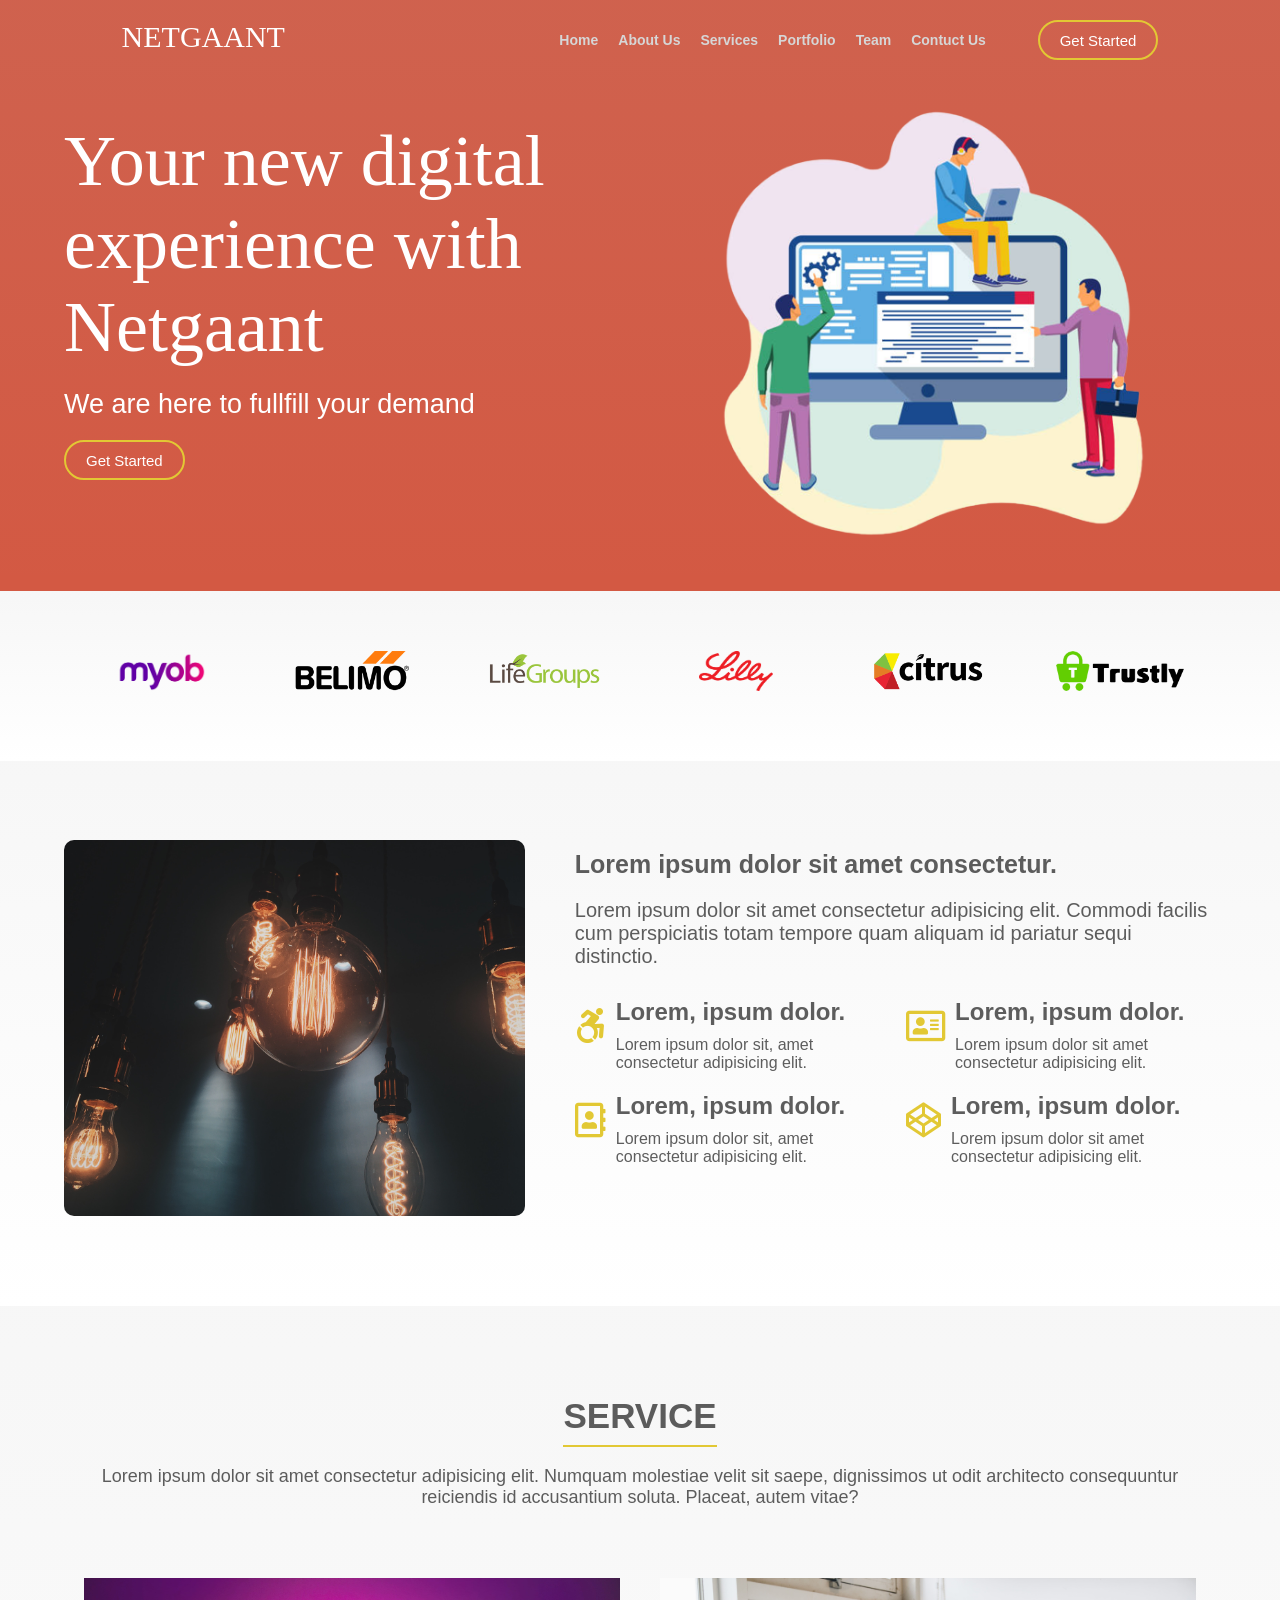
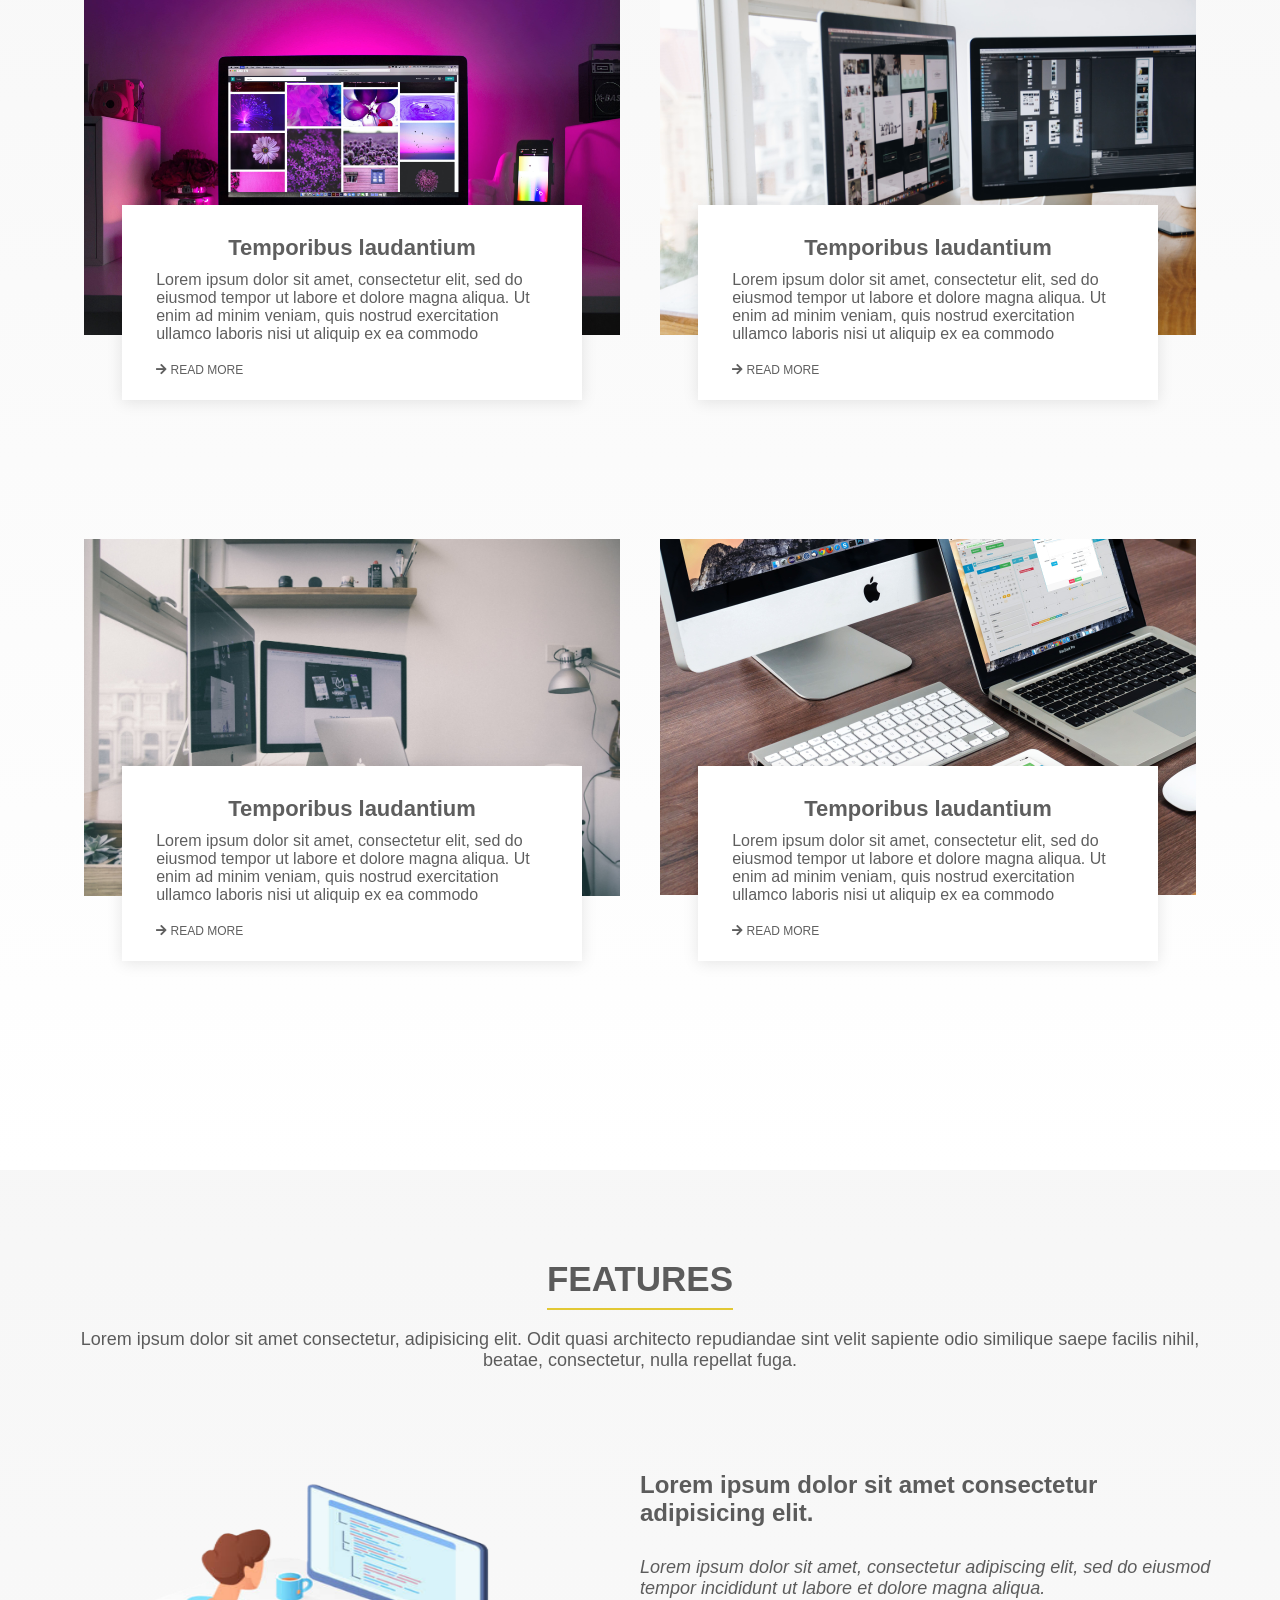
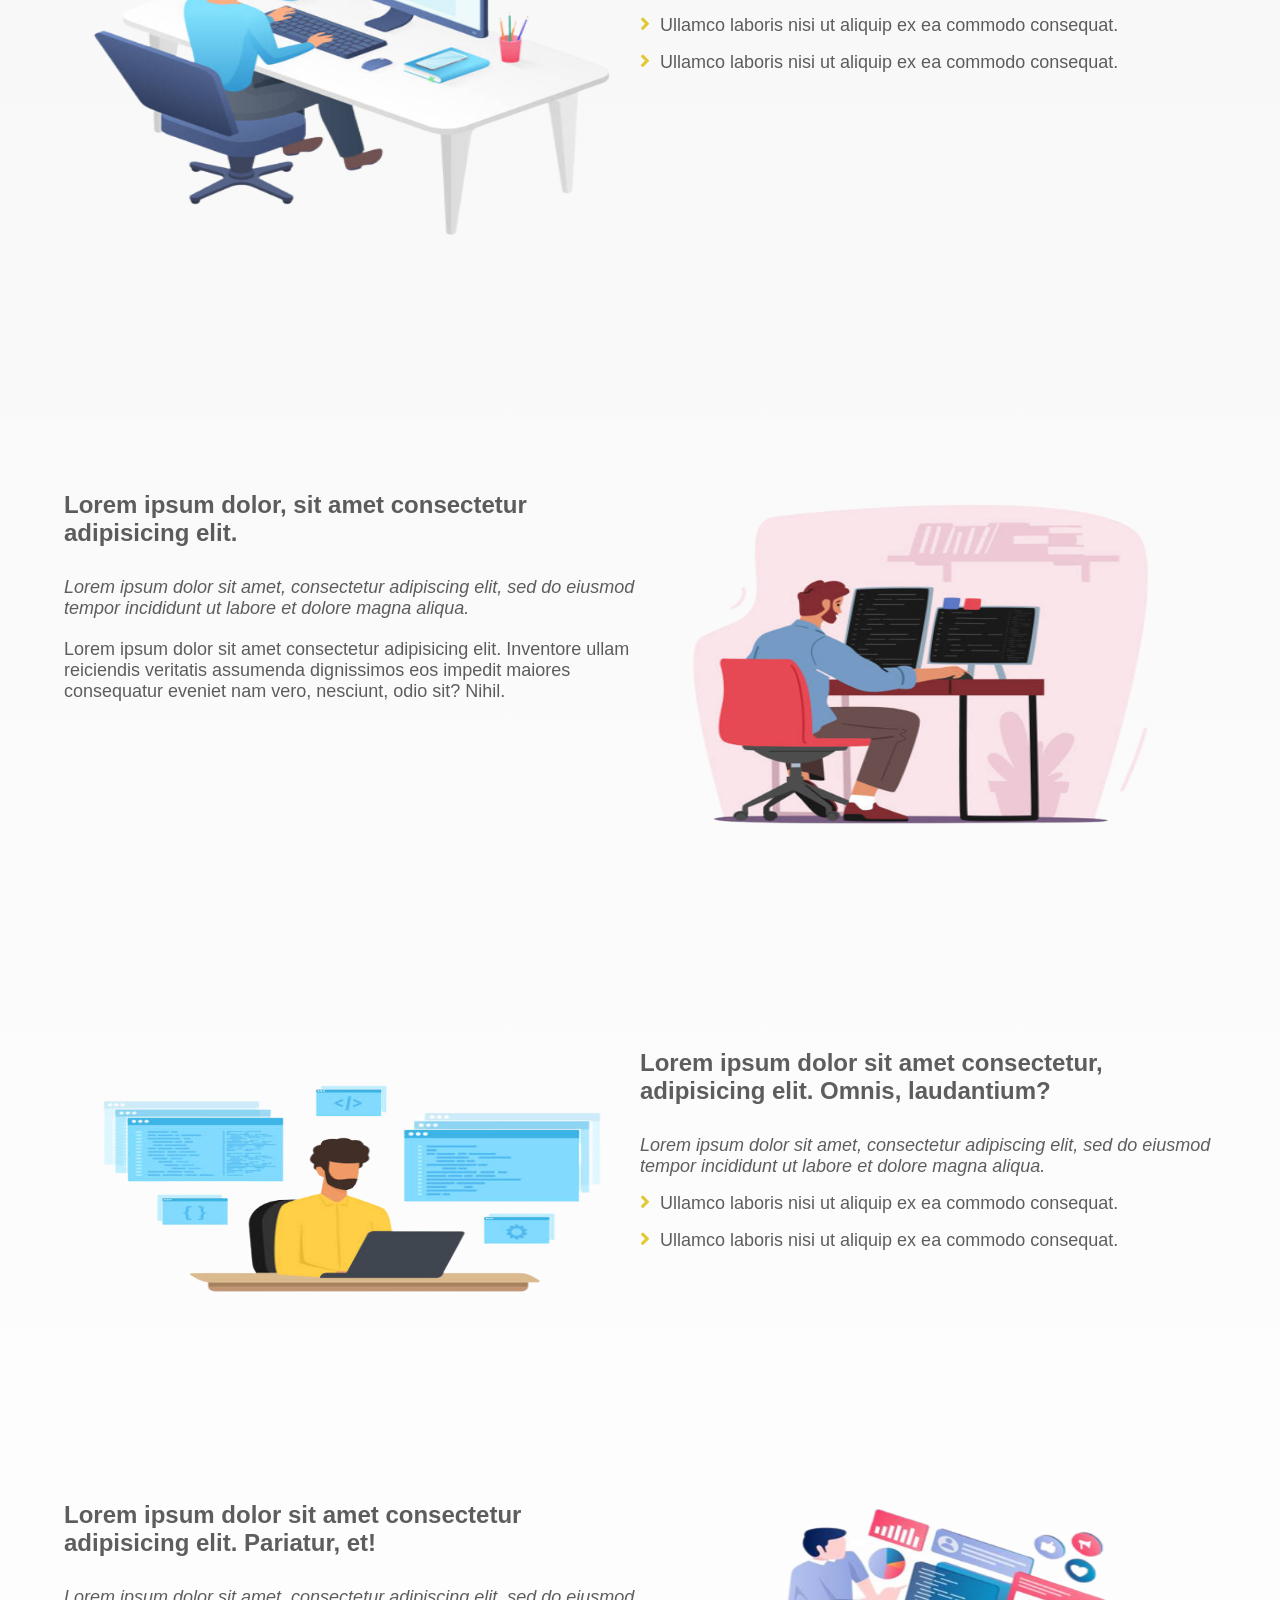
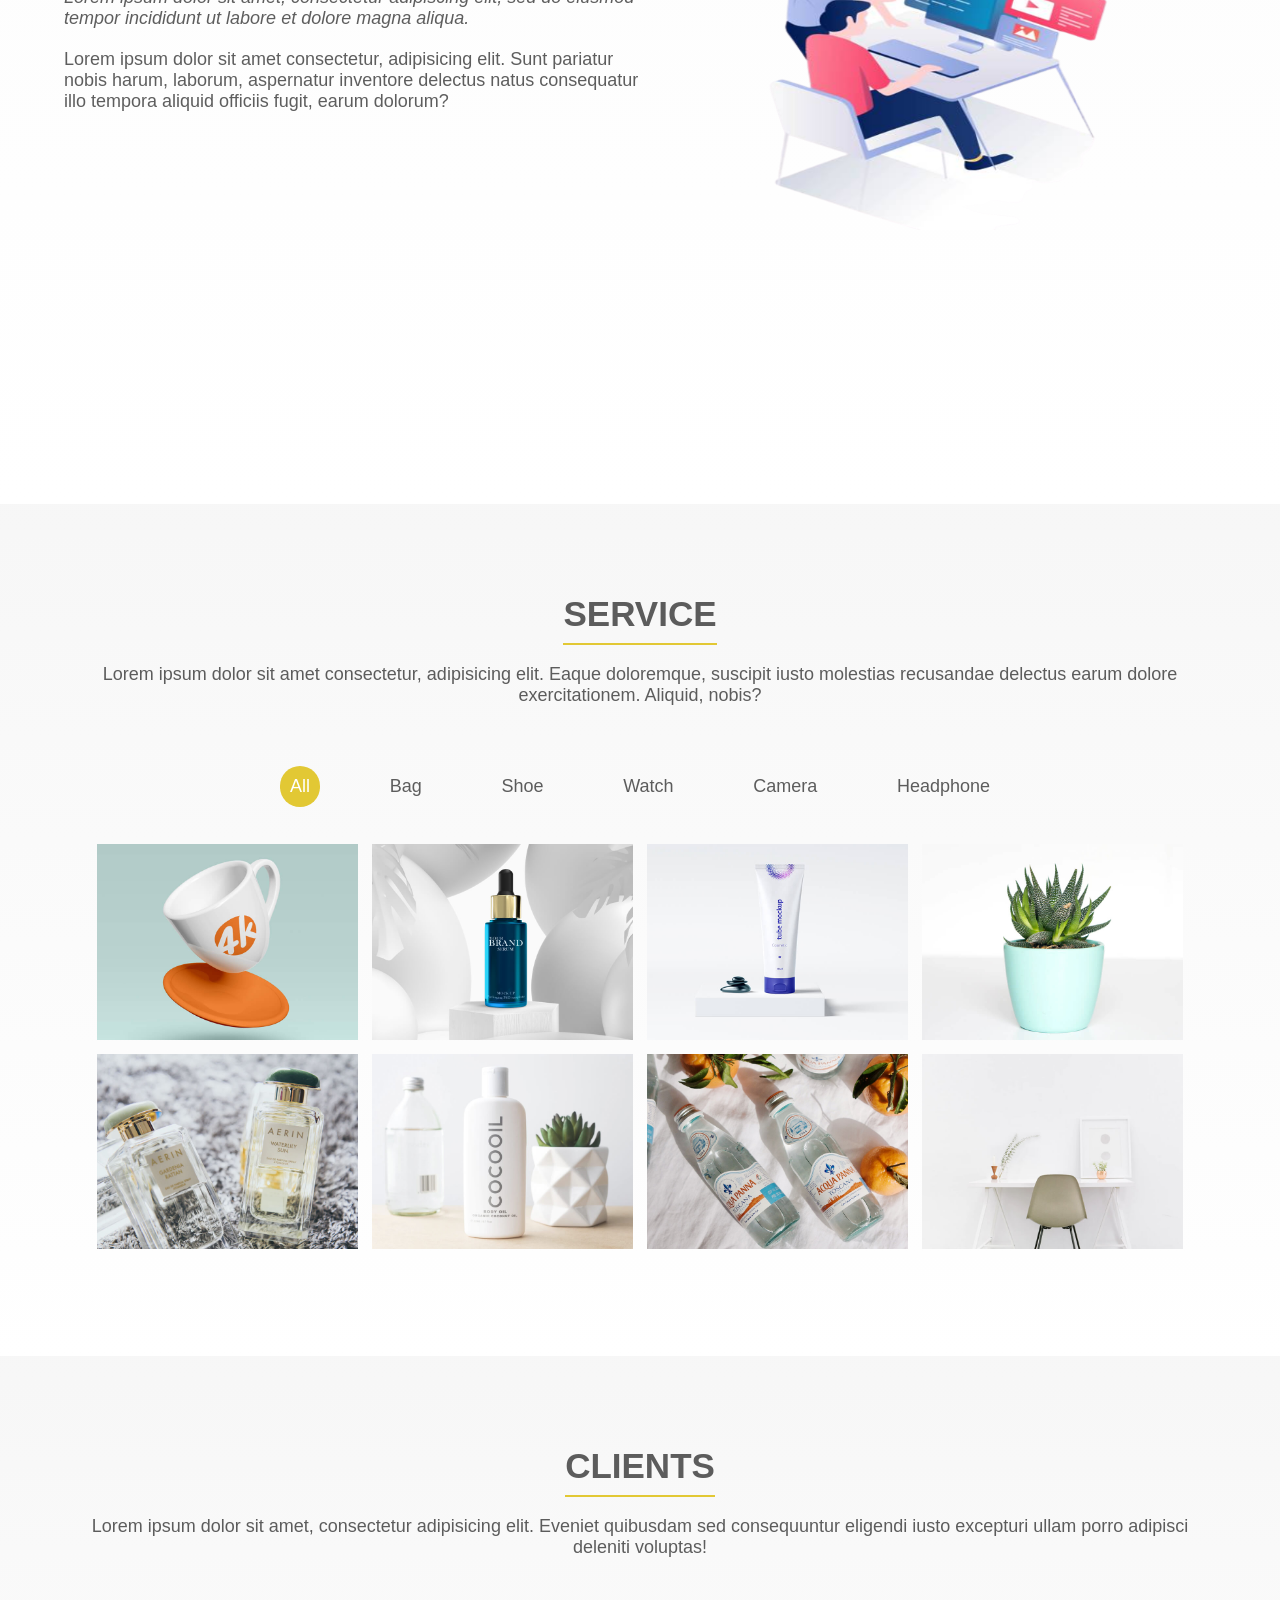
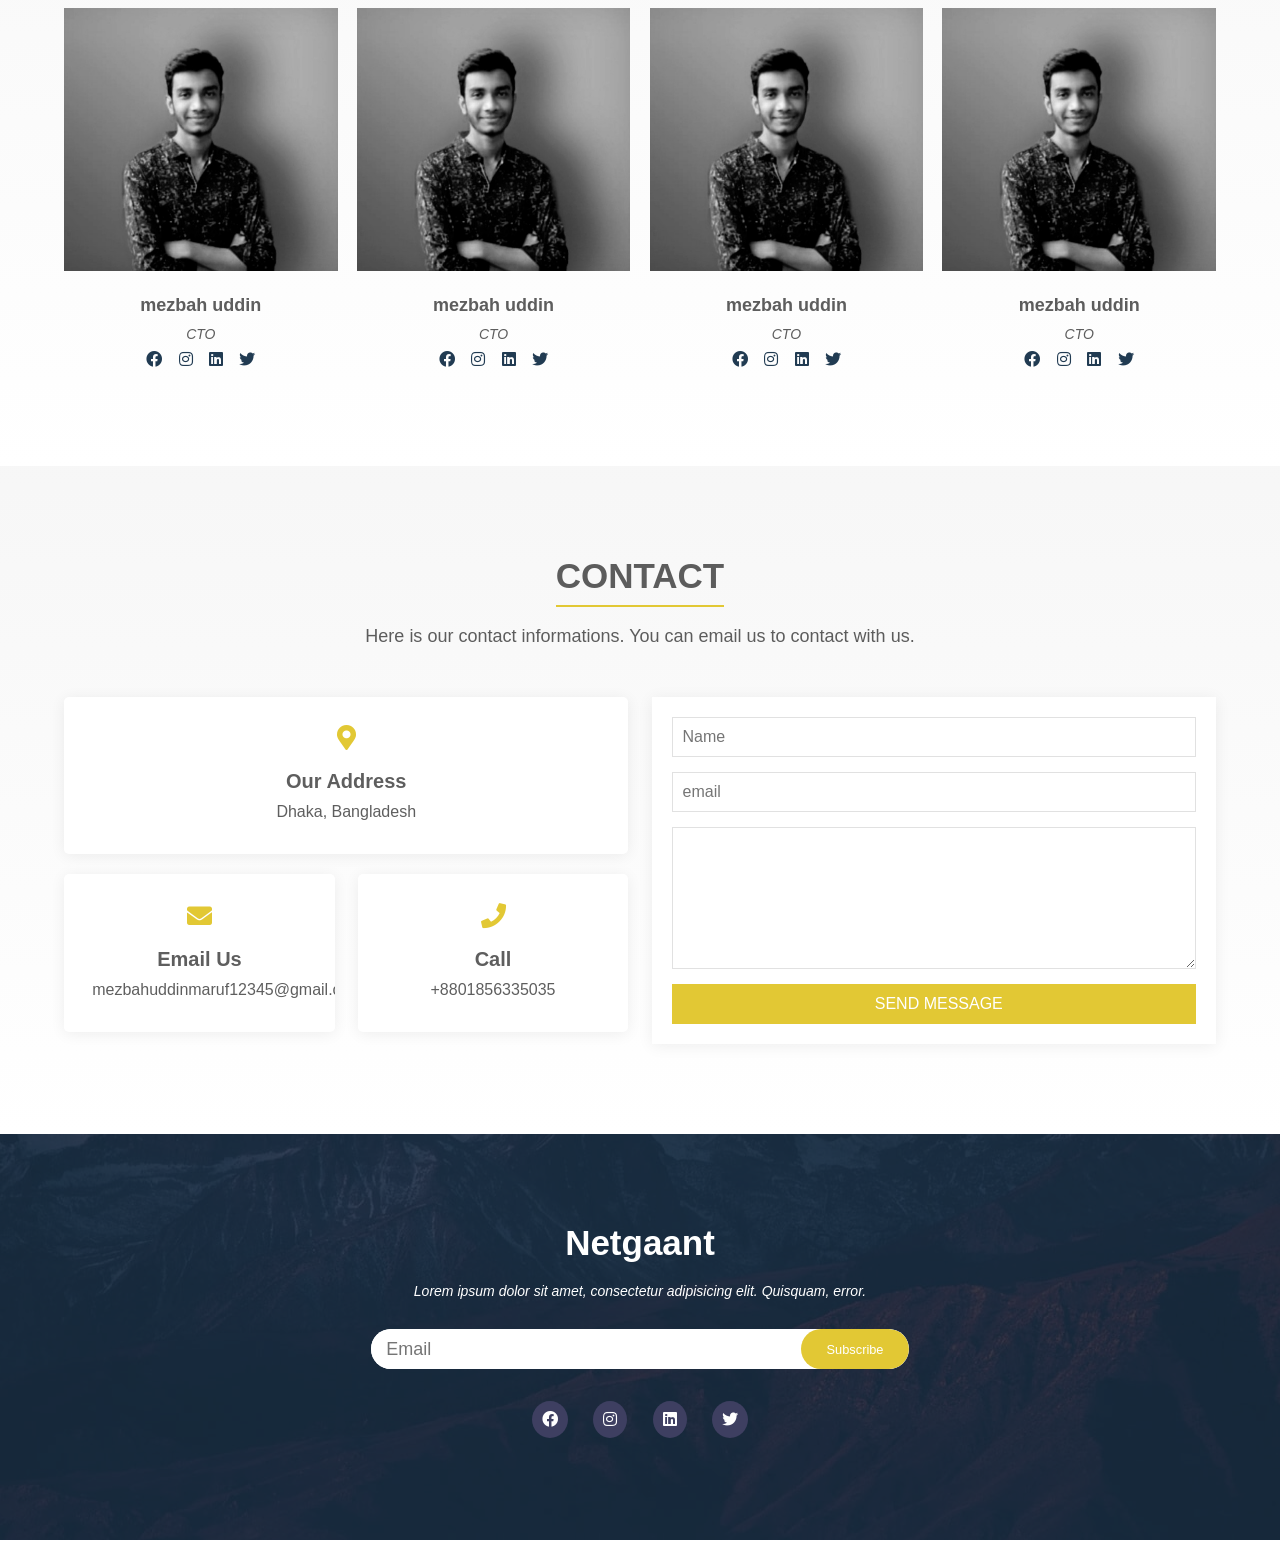
==== commit 5de84565: "Update home.html" ====
--- a/home.html
+++ b/home.html
@@ -4,13 +4,19 @@
     <meta charset="UTF-8">
     <meta http-equiv="X-UA-Compatible" content="IE=edge">
     <meta name="viewport" content="width=device-width, initial-scale=1.0">
-    <title>Green Gallery</title>
+    <title>Netgaant</title>
     <link rel="shortcut icon" href="img/favicon.jpg" type="image/x-icon">
     <link rel="stylesheet" href="style.css">
     <link rel="stylesheet" href="css/fontowesome/all.min.css">
     <link rel="stylesheet" href="aos/aos.css">
 </head>
 <body>
+    
+        <div id="preloader">
+      <img class="loader" src="./img/preloader.gif" alt="" srcset="">
+    </div>
+
+
     <!-- scroll top -->
     <a href="#header_section">
         <div class="scroll_top">
@@ -37,7 +43,6 @@
                 <li class="menu_item"> <a class="item_a" href="#service_section">Services </a> </li>
                 <li class="menu_item"> <a class="item_a" href="#portfolio_section">Portfolio </a> </li>
                 <li class="menu_item"> <a class="item_a" href="#team_section">Team </a> </li>
-                <li class="menu_item"> <a class="item_a" href="#">Drop Down </a> </li>
                 <li class="menu_item"> <a class="item_a" href="#contact_section">Contuct Us </a> </li>
             </ul>
         </div>
@@ -487,4 +492,4 @@
     <script src="js/script.js"></script>
     <script src="aos/aos.js"></script>
 </body>
-</html>+</html>
--- a/style.css
+++ b/style.css
@@ -7,6 +7,32 @@
 body{
     font-family: sans-serif;
     
+}
+
+
+/* preloader */
+#preloader{
+  display: flex;
+  justify-content: center;
+  position: fixed;
+  height: 100vh;
+
+  width: 100%;
+  z-index: 100000;
+  background: #FFFFFF;
+}
+
+.loader{
+  height: 90px;
+  align-self: center;
+
+}
+
+@media (max-width: 600px) {
+  .loader{
+    height: 70px;
+  
+  }
 }
 
 
@@ -301,7 +327,7 @@
     overflow: hidden;
     margin-top: -10px;
     border-radius: 10px;
-    background: url(/img/about.jpg);
+    background: url(./img/about.jpg);
     background-position-x: center;
     background-size: cover;
     background-repeat: no-repeat;
